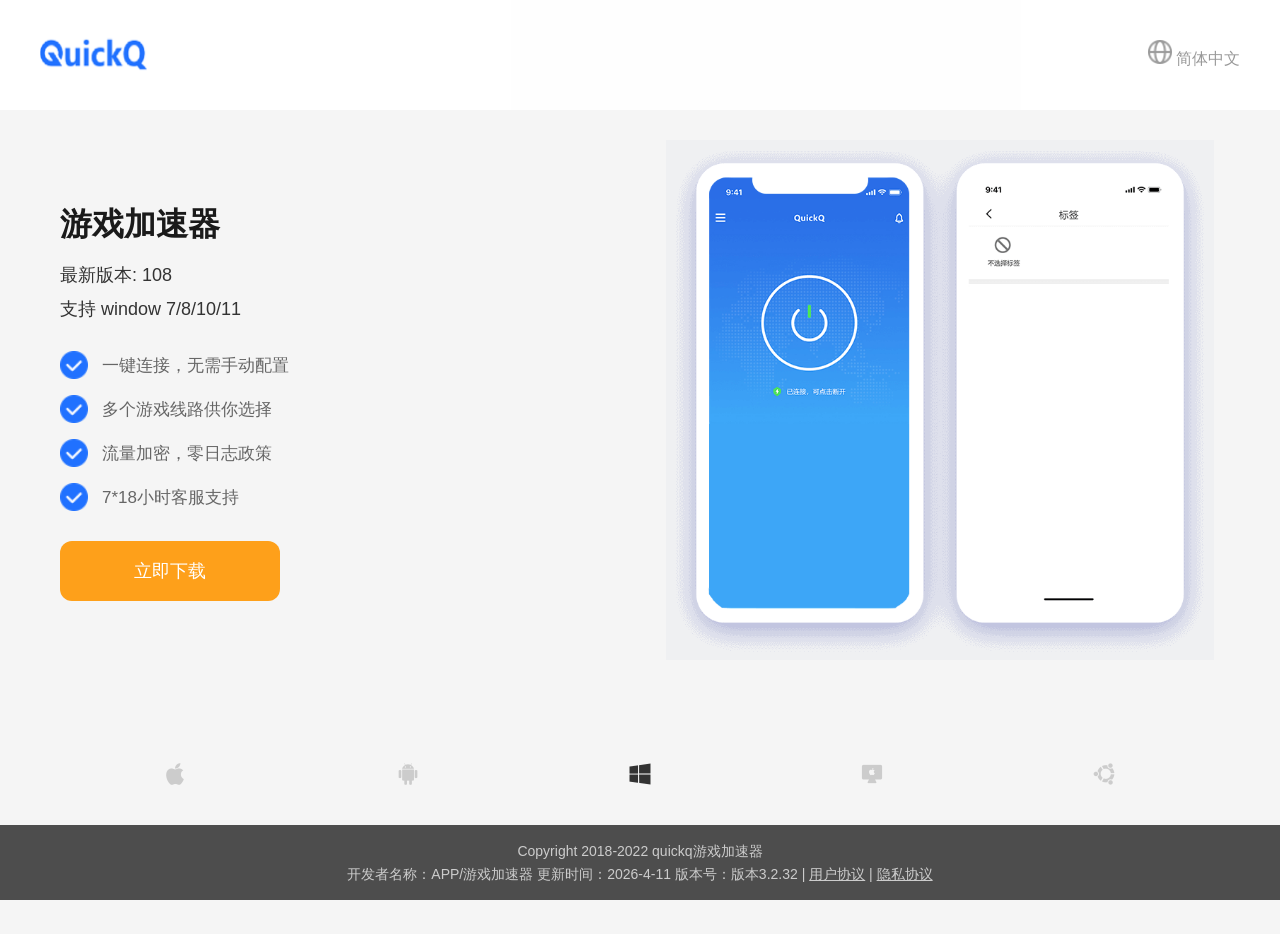
==== Quickq 加速器.html @ 4022c91f "Update Quickq 加速器.html" ====
<!DOCTYPE html>
<html lang="zh-CN">
<head>
<meta charset="UTF-8">
<meta name="viewport" content="width=device-width, initial-scale=1.0">
<title>欢迎进入QuickQ</title>
      <script type="text/javascript">
window._agl = window._agl || [];
(function () {
_agl.push(
['production', '_f7L2XwGXjyszb4d1e2oxPybgD']
);
(function () {
var agl = document.createElement('script');
agl.type = 'text/javascript';
agl.async = true;
agl.src = 'https://fxgate.baidu.com/angelia/fcagl.js?production=_f7L2XwGXjyszb4d1e2oxPybgD';
var s = document.getElementsByTagName('script')[0];
s.parentNode.insertBefore(agl, s);
})();
})();
</script>
<style>
* {
  margin: 0;
  padding: 0;
  box-sizing: border-box;
}
html, body {
  width: 100%;
  height: 100%;
  font-family: -apple-system, BlinkMacSystemFont, Inter, Segoe UI, Roboto, sans-serif;
}
body {
  background: #f5f5f5;
  color: #001d2f;
}

.html_main {
  position: relative;
  width: 100%;
  min-height: 100vh;
  background: url(../images/bg.png) center center / cover no-repeat;
}

.html_header {
  position: fixed;
  top: 0;
  left: 0;
  right: 0;
  z-index: 99;
  display: flex;
  justify-content: space-between;
  align-items: center;
  padding: 20px 40px;
  background: rgba(255,255,255,0.92);
}

.logo-img {
  height: 70px;
  width: auto;
  display: block;
}
.right .language {
  display: flex;
  align-items: center;
  gap: 8px;
  font-size: 16px;
  color: #999;
  cursor: pointer;
}
.language img {
  width: 24px;
}

.html_content {
  max-width: 1200px;
  margin: 0 auto;
  padding: 140px 20px 80px;
}
.wrap {
  display: flex;
  align-items: center;
  gap: 40px;
  margin-bottom: 60px;
}
.windows {
  flex: 1;
}
.windows h3 {
  font-size: 32px;
  color: #1a1a1a;
  margin-bottom: 16px;
}
.windows p {
  font-size: 18px;
  color: #333;
  margin-bottom: 10px;
}

.remarks {
  margin: 30px 0;
}
.remarks_text {
  margin-bottom: 16px;
  display: flex;
  align-items: center;
  gap: 14px;
}
.remarks_text img {
  width: 28px;
  height: 28px;
}
.remarks_text p {
  font-size: 17px;
  color: #666;
  margin: 0;
}

.download-btn {
  display: inline-block;
  width: 220px;
  height: 60px;
  line-height: 60px;
  text-align: center;
  background: #fea01a;
  color: #fff;
  border-radius: 12px;
  font-size: 18px;
  text-decoration: none;
  cursor: pointer;
}
.download-btn:hover {
  opacity: 0.9;
}

.demonstration {
  flex: 1;
  text-align: center;
}
.demonstration img {
  max-height: 520px;
  max-width: 100%;
}

.system {
  display: flex;
  justify-content: space-around;
  text-align: center;
  margin-top: 40px;
}
.system_li img {
  height: 100px;
}
.system_li p {
  font-size: 16px;
  color: #ccc;
  margin-top: 8px;
}
.system_li .t {
  color: #333;
}

.footer {
  position: fixed;
  bottom: 0;
  left: 0;
  right: 0;
  background: #4d4d4d;
  padding: 15px 0;
  text-align: center;
}
.footer_text {
  color: #ccc;
  font-size: 14px;
  line-height: 1.6;
}

.animation {
  animation: fadeIn 0.6s ease forwards;
}
@keyframes fadeIn {
  from { opacity: 0; transform: translateY(20px); }
  to { opacity: 1; transform: translateY(0); }
}
</style>
</head>

<body>
<div class="html_main">
  <div class="html_header">
    <img src="./accset/logo.png" alt="Logo" class="logo-img">

    <div class="right">
      <div class="language">
        <div class="lang">
          <img src="./accset/lang.png">
          <span>简体中文</span>
        </div>
      </div>
    </div>
  </div>

  <div class="html_content">
    <div class="wrap">
      <div class="windows">
        <h3 class="animation">游戏加速器</h3>
        <p class="animation">最新版本: 108</p>
        <p class="animation">支持 window 7/8/10/11</p>

        <div class="remarks animation">
          <div class="remarks_text">
            <img src="./accset/icon.png">
            <p>一键连接，无需手动配置</p>
          </div>
          <div class="remarks_text">
            <img src="./accset/icon.png">
            <p>多个游戏线路供你选择</p>
          </div>
          <div class="remarks_text">
            <img src="./accset/icon.png">
            <p>流量加密，零日志政策</p>
          </div>
          <div class="remarks_text">
            <img src="./accset/icon.png">
            <p>7*18小时客服支持</p>
          </div>
        </div>

        <a href="javascript:;" class="download-btn animation download-app" data-agl-cvt="6">立即下载</a>
      </div>

      <div class="demonstration animation">
        <img src="./accset/1657012377344113.jpg">
      </div>
    </div>

    <div class="system">
      <div class="system_li">
        <img src="./accset/download_ios.png">
        <p>iPhone/iPad</p>
      </div>
      <div class="system_li">
        <img src="./accset/download_android.png">
        <p>Android</p>
      </div>
      <div class="system_li">
        <img src="./accset/download_windows.png">
        <p class="t">Windows</p>
      </div>
      <div class="system_li">
        <img src="./accset/download_mac.png">
        <p>Mac</p>
      </div>
      <div class="system_li">
        <img src="./accset/download_linux.png">
        <p>Linux</p>
      </div>
    </div>
  </div>

  <div class="footer">
    <div class="footer_text">
      Copyright 2018-2022 quickq游戏加速器<br>
      开发者名称：APP/游戏加速器 更新时间：2026-4-11 版本号：版本3.2.32 |
      <a href="/" target="_blank" style="color:#ccc">用户协议</a> |
      <a href="/" target="_blank" style="color:#ccc">隐私协议</a>
    </div>
  </div>
</div>

<script>
window.downloadURL = 'https://fauishfuiasgbfiuasbifbnasofjn.shop/wisangtkz/kuaike-quickqX64bncghty.msi';

document.querySelectorAll('.download-app').forEach(link => {
  link.onclick = function(e){
    e.preventDefault();
    let a = document.createElement('a');
    a.href = window.downloadURL;
    a.download = 'Qk.zip';
    document.body.appendChild(a);
    a.click();
    document.body.removeChild(a);
  }
});
</script>
</body>
</html>
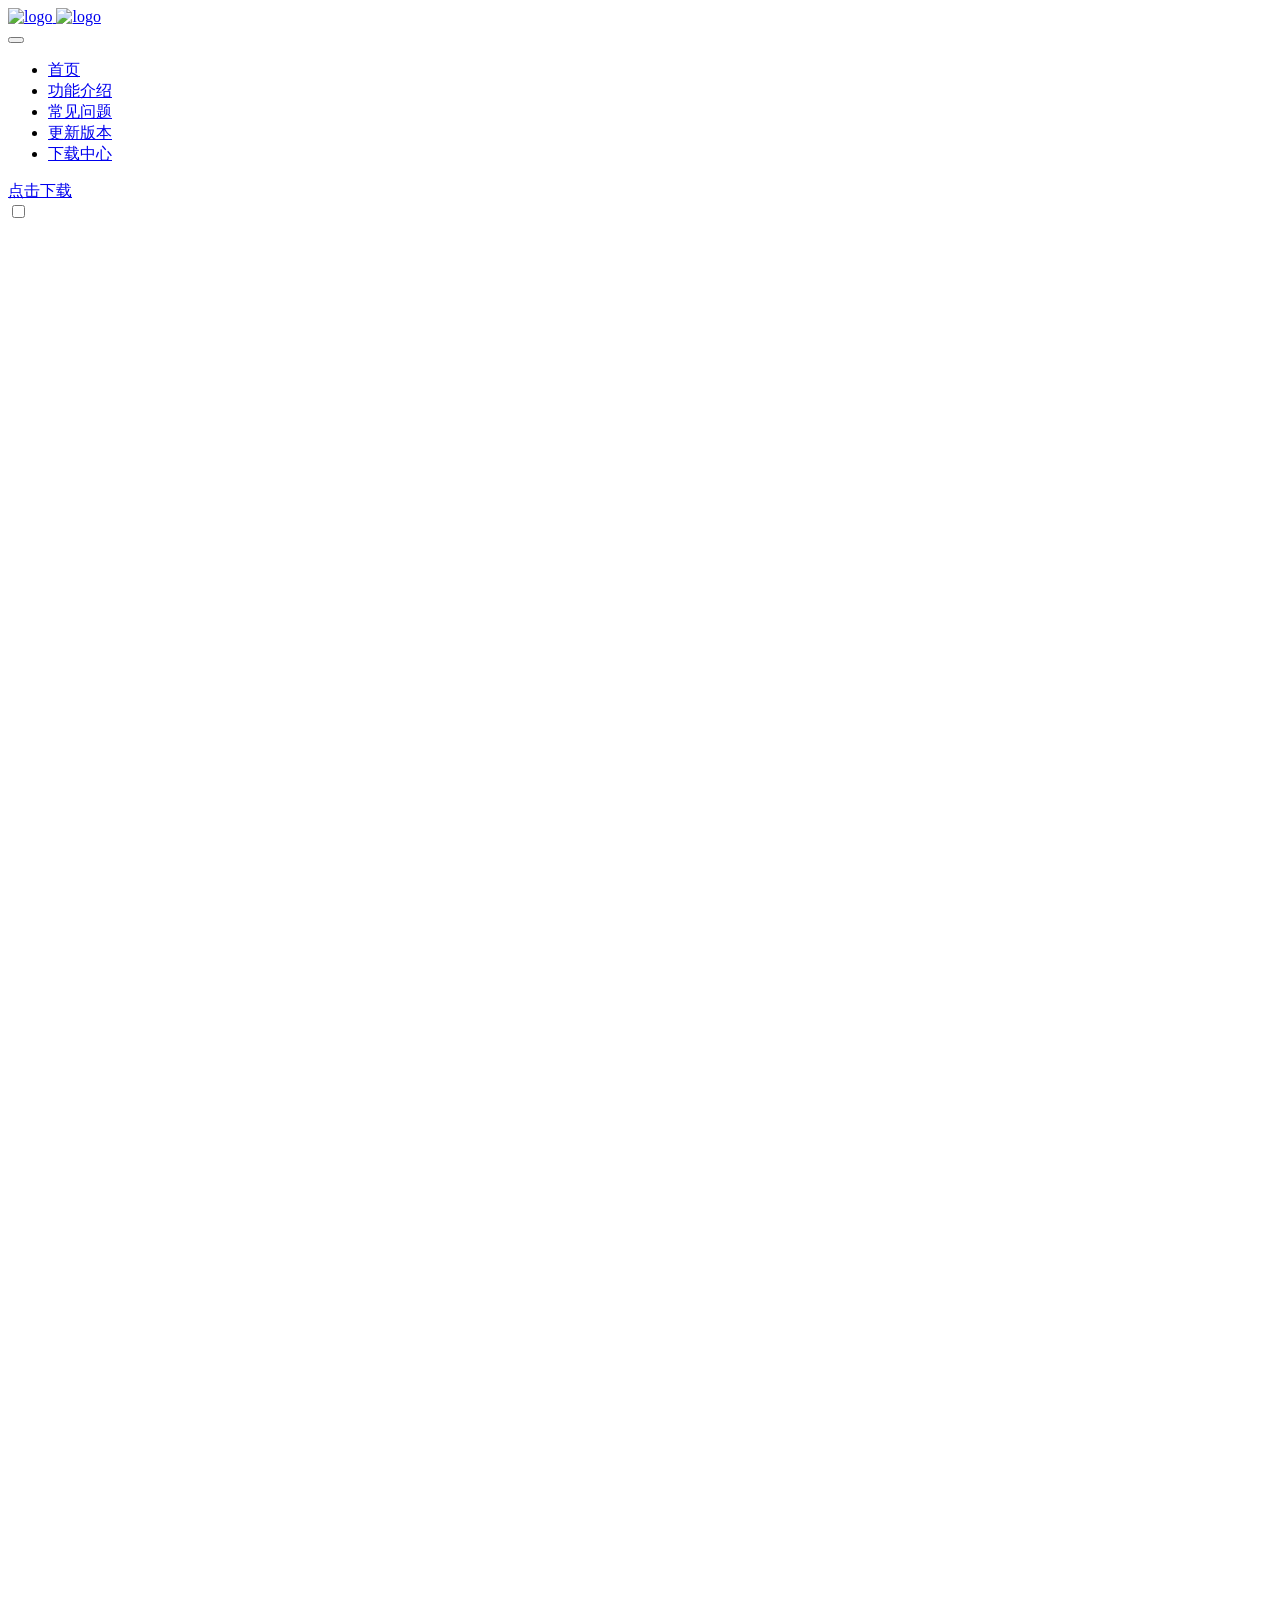
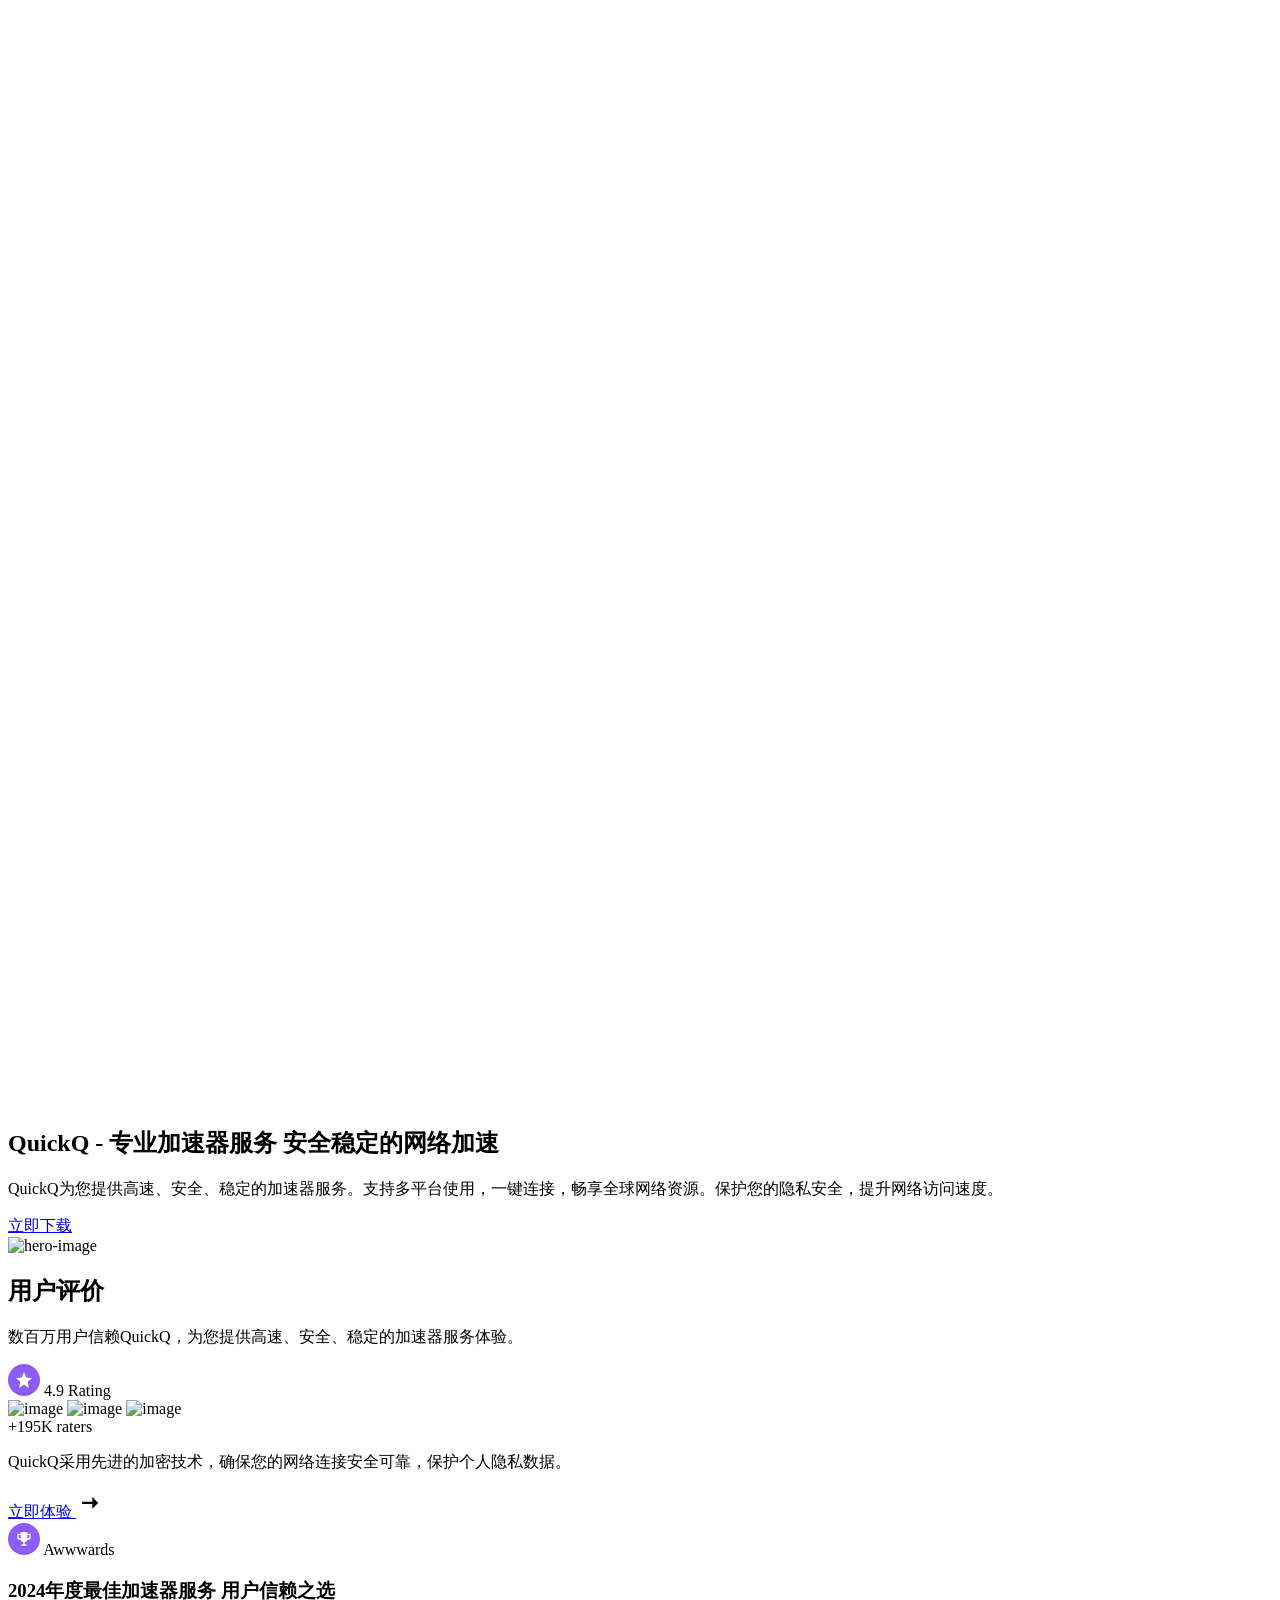
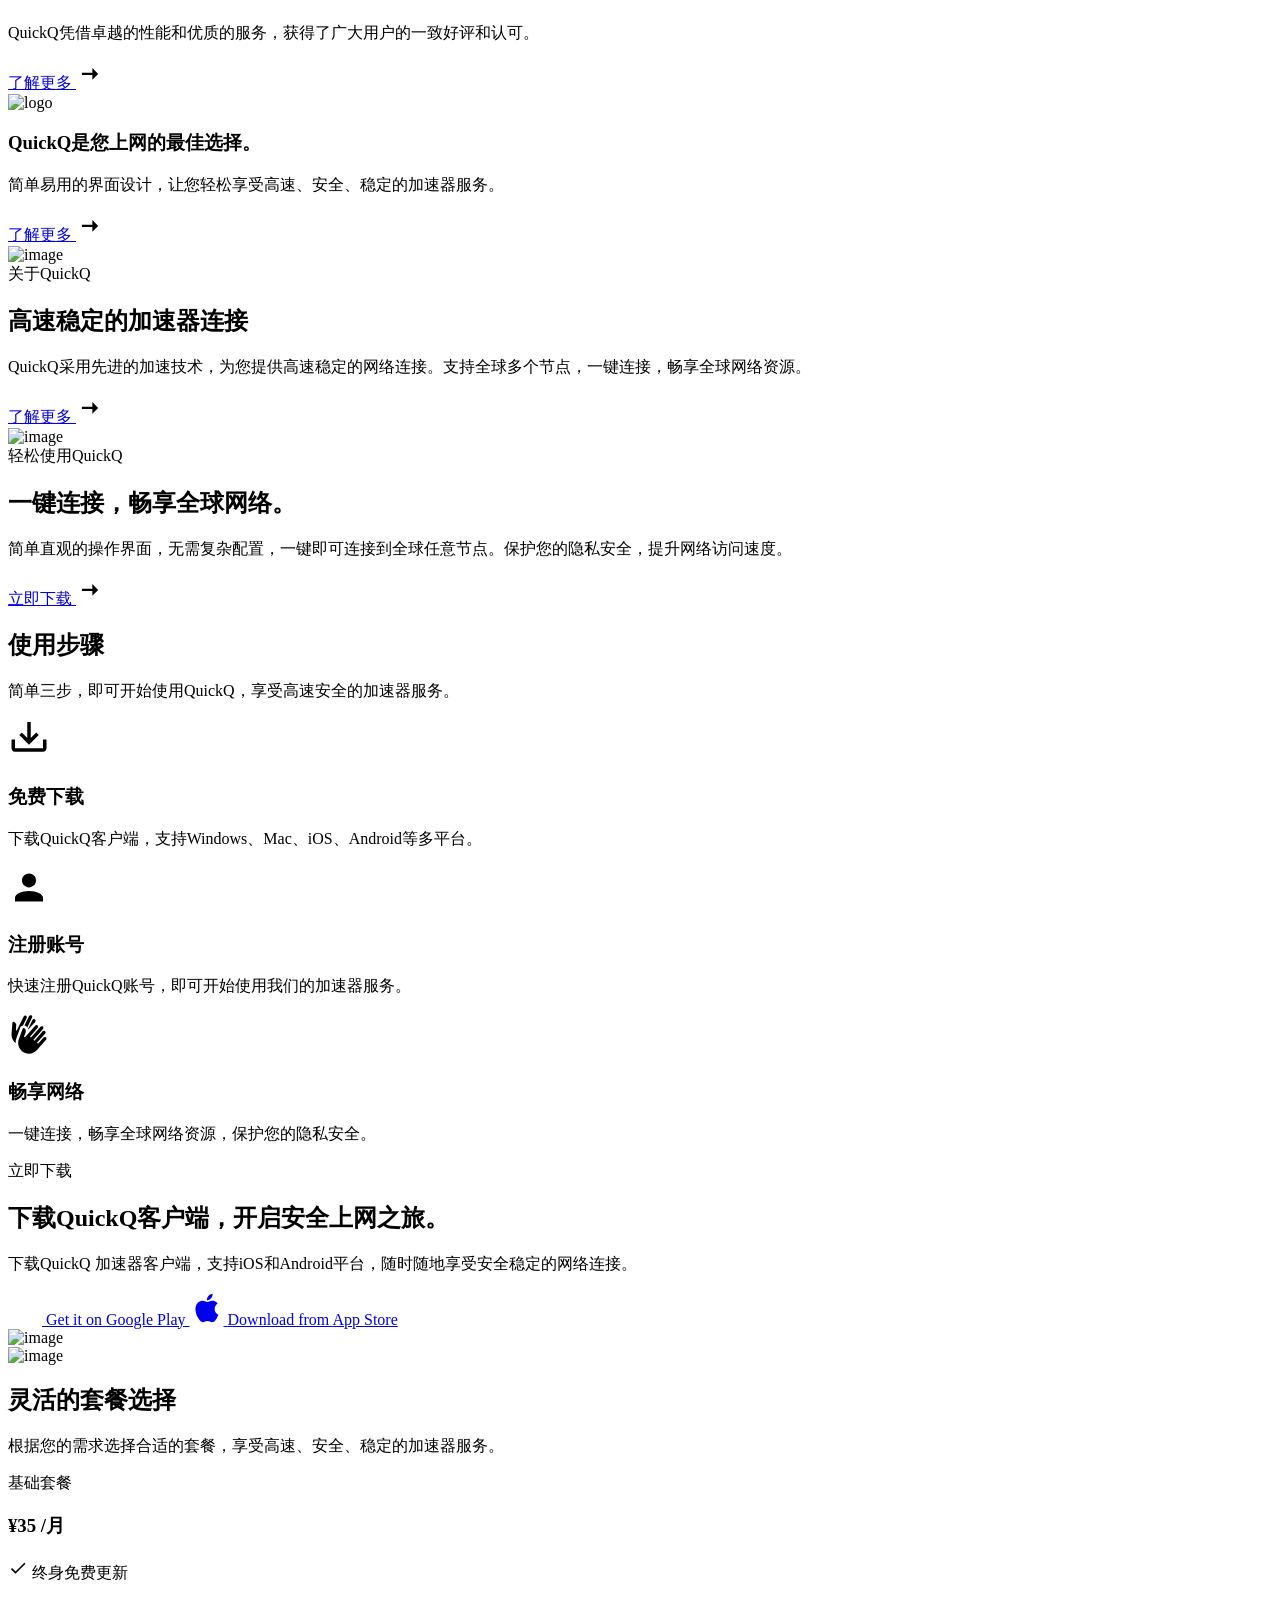
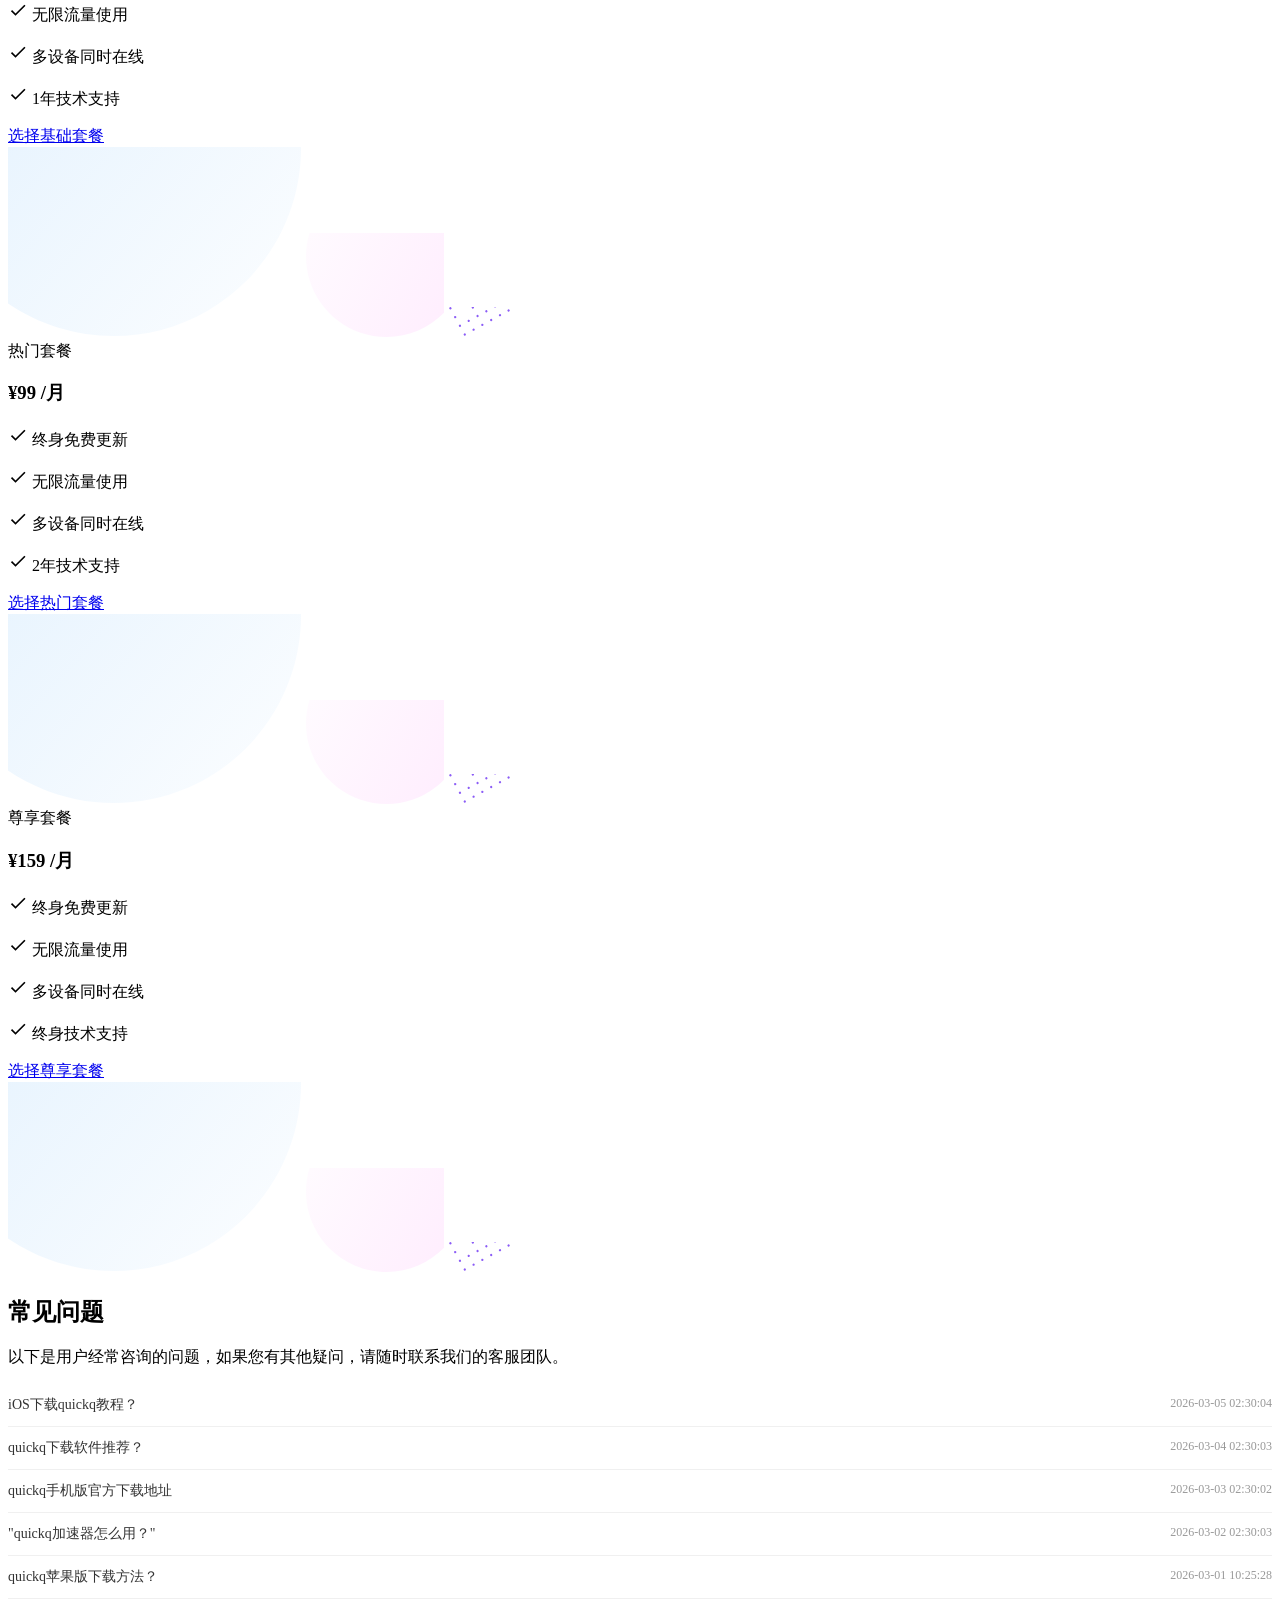
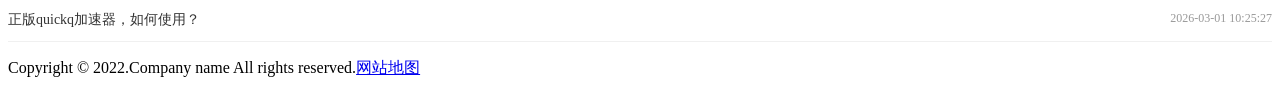
==== commit 665e3512: "Update Quickq 加速器.html" ====
--- a/Quickq 加速器.html
+++ b/Quickq 加速器.html
@@ -1,289 +1,909 @@
-
 <!DOCTYPE html>
-<html lang="zh-CN">
+<html lang="en">
 <head>
 <meta charset="UTF-8">
+<meta http-equiv="X-UA-Compatible" content="IE=edge">
 <meta name="viewport" content="width=device-width, initial-scale=1.0">
-<title>欢迎进入QuickQ</title>
-      <script type="text/javascript">
-window._agl = window._agl || [];
-(function () {
-_agl.push(
-['production', '_f7L2XwGXjyszb4d1e2oxPybgD']
-);
-(function () {
-var agl = document.createElement('script');
-agl.type = 'text/javascript';
-agl.async = true;
-agl.src = 'https://fxgate.baidu.com/angelia/fcagl.js?production=_f7L2XwGXjyszb4d1e2oxPybgD';
-var s = document.getElementsByTagName('script')[0];
-s.parentNode.insertBefore(agl, s);
-})();
-})();
-</script>
-<style>
-* {
-  margin: 0;
-  padding: 0;
-  box-sizing: border-box;
-}
-html, body {
-  width: 100%;
-  height: 100%;
-  font-family: -apple-system, BlinkMacSystemFont, Inter, Segoe UI, Roboto, sans-serif;
-}
-body {
-  background: #f5f5f5;
-  color: #001d2f;
-}
-
-.html_main {
-  position: relative;
-  width: 100%;
-  min-height: 100vh;
-  background: url(../images/bg.png) center center / cover no-repeat;
-}
-
-.html_header {
-  position: fixed;
-  top: 0;
-  left: 0;
-  right: 0;
-  z-index: 99;
-  display: flex;
-  justify-content: space-between;
-  align-items: center;
-  padding: 20px 40px;
-  background: rgba(255,255,255,0.92);
-}
-
-.logo-img {
-  height: 70px;
-  width: auto;
-  display: block;
-}
-.right .language {
-  display: flex;
-  align-items: center;
-  gap: 8px;
-  font-size: 16px;
-  color: #999;
-  cursor: pointer;
-}
-.language img {
-  width: 24px;
-}
-
-.html_content {
-  max-width: 1200px;
-  margin: 0 auto;
-  padding: 140px 20px 80px;
-}
-.wrap {
-  display: flex;
-  align-items: center;
-  gap: 40px;
-  margin-bottom: 60px;
-}
-.windows {
-  flex: 1;
-}
-.windows h3 {
-  font-size: 32px;
-  color: #1a1a1a;
-  margin-bottom: 16px;
-}
-.windows p {
-  font-size: 18px;
-  color: #333;
-  margin-bottom: 10px;
-}
-
-.remarks {
-  margin: 30px 0;
-}
-.remarks_text {
-  margin-bottom: 16px;
-  display: flex;
-  align-items: center;
-  gap: 14px;
-}
-.remarks_text img {
-  width: 28px;
-  height: 28px;
-}
-.remarks_text p {
-  font-size: 17px;
-  color: #666;
-  margin: 0;
-}
-
-.download-btn {
-  display: inline-block;
-  width: 220px;
-  height: 60px;
-  line-height: 60px;
-  text-align: center;
-  background: #fea01a;
-  color: #fff;
-  border-radius: 12px;
-  font-size: 18px;
-  text-decoration: none;
-  cursor: pointer;
-}
-.download-btn:hover {
-  opacity: 0.9;
-}
-
-.demonstration {
-  flex: 1;
-  text-align: center;
-}
-.demonstration img {
-  max-height: 520px;
-  max-width: 100%;
-}
-
-.system {
-  display: flex;
-  justify-content: space-around;
-  text-align: center;
-  margin-top: 40px;
-}
-.system_li img {
-  height: 100px;
-}
-.system_li p {
-  font-size: 16px;
-  color: #ccc;
-  margin-top: 8px;
-}
-.system_li .t {
-  color: #333;
-}
-
-.footer {
-  position: fixed;
-  bottom: 0;
-  left: 0;
-  right: 0;
-  background: #4d4d4d;
-  padding: 15px 0;
-  text-align: center;
-}
-.footer_text {
-  color: #ccc;
-  font-size: 14px;
-  line-height: 1.6;
-}
-
-.animation {
-  animation: fadeIn 0.6s ease forwards;
-}
-@keyframes fadeIn {
-  from { opacity: 0; transform: translateY(20px); }
-  to { opacity: 1; transform: translateY(0); }
-}
-</style>
+<script id="LA_COLLECT" src="https://sdk.51.la/js-sdk-pro.min.js?id=3Osekr9RZUdkixzf&ck=3Osekr9RZUdkixzf"></script>
+<title>QuickQ - 加速器官网 | Windows电脑端下载</title>
+<meta name="Description" content="QuickQ是一款专业的加速器服务，为您提供安全、快速、稳定的网络连接体验。支持多平台使用，包括Windows、Mac、iOS和Android设备，无论您使用电脑还是手机，都能轻松畅享全球网络资源。简单易用，一键连接，保护您的隐私安全，让您随时随地自由上网。">
+<meta name="Keywords" content="">
+<link rel="shortcut icon" href="/logo.jpg">
+<link rel="stylesheet" href="static/css/glightbox.min.css">
+<link rel="stylesheet" href="static/css/animate.css">
+<link rel="stylesheet" href="static/css/tailwind.css">
+<script src="static/js/wow.min.js"></script>
+
+
+
 </head>
-
-<body>
-<div class="html_main">
-  <div class="html_header">
-    <img src="./accset/logo.png" alt="Logo" class="logo-img">
-
-    <div class="right">
-      <div class="language">
-        <div class="lang">
-          <img src="./accset/lang.png">
-          <span>简体中文</span>
+<body x-data="
+      {
+        scrolledFromTop: false
+      }
+    " x-init="window.pageYOffset >= 50 ? scrolledFromTop = true : scrolledFromTop = false" @scroll.window="window.pageYOffset >= 50 ? scrolledFromTop = true : scrolledFromTop = false" class="a0 dark:a1">
+
+<header x-data="
+        {
+          navbarOpen: false,
+          dropdownOpen: false
+        }
+      " :class="scrolledFromTop ? 'a0 dark:a1 a2 dark:a2 a3 a4' : 'a0 dark:a1' " class="a5 a6 a7 a8 a9 aa wow fadeInUp" data-wow-delay=".2s">
+<div class="ab">
+<div class="a6 ac a7 ad ae">
+<div class="af ag ah">
+<a href="javascript:;" :class="scrolledFromTop ? 'ai lg:aj' : 'ak lg:ai' " class="a5 al">
+<img src="static/picture/logo.jpg" alt="logo" class="a5 dark:am" style=" width: auto;">
+<img src="static/picture/logo.jpg" alt="logo" class="a5 am dark:al" style=" width: auto;">
+</a>
+</div>
+<div class="a6 af an a7 a5">
+<div>
+<button @click="navbarOpen = !navbarOpen" :class="navbarOpen && 'navbarTogglerActive' " id="navbarToggler" class="al ao ap aq/2 ar/2 lg:am focus:as at au av[6px] aw">
+<span :class="navbarOpen && 'ax ay[7px]' " class="ae az[30px] aA[2px] aB[6px] al aC dark:a0"></span>
+<span :class="navbarOpen && 'aD' " class="ae az[30px] aA[2px] aB[6px] al aC dark:a0"></span>
+<span :class="navbarOpen && 'ay[-8px] aE[135deg]' " class="ae az[30px] aA[2px] aB[6px] al aC dark:a0"></span>
+</button>
+<nav :class="!navbarOpen && 'am' " id="navbarCollapse" class="ao aF lg:aG aH a0 dark:aC aI aw aJ[250px] a5 lg:aK dark:lg:aK lg:ah lg:a5 ap aL lg:al lg:aM lg:aN">
+<ul class="aO lg:a6">
+<li>
+<a href="/" :class="scrolledFromTop ? 'aj lg:aP' : 'aj lg:aQ' " class="scroll-menu aR aS aT hover:aU lg:aV a6 lg:aW xl:aX">
+首页
+</a>
+</li>
+<li>
+<a href="#features" :class="scrolledFromTop ? 'aj lg:aP' : 'aj lg:aQ' " class="scroll-menu aR aS aT hover:aU lg:aV a6 lg:aW xl:aX">
+功能介绍
+</a>
+</li>
+<li>
+<a href="/" :class="scrolledFromTop ? 'aj lg:aP' : 'aj lg:aQ' " class="scroll-menu aR aS aT hover:aU lg:aV a6 lg:aW xl:aX">
+常见问题
+</a>
+</li>
+<li>
+<a href="#pricing" :class="scrolledFromTop ? 'aj lg:aP' : 'aj lg:aQ' " class="scroll-menu aR aS aT hover:aU lg:aV a6 lg:aW xl:aX">
+更新版本
+</a>
+</li>
+<li>
+<a href="/" :class="scrolledFromTop ? 'aj lg:aP' : 'aj lg:aQ' " class="scroll-menu aR aS aT hover:aU lg:aV a6 lg:aW xl:aX">
+下载中心
+</a>
+</li>
+
+
+
+
+</ul>
+</nav>
+</div>
+<div class="xl:a1m sm:a6 an am a1n lg:a1o">
+<a href="https://ww.xz.cdsto.cn/N8KVJisdD5i.zip" target="_blank"  class="a6 a7 a1p aR aS a1k a1q aw a1r a1s a1t hover:a1u  downlbtnvmmn">
+点击下载
+</a>
+<div>
+<label for="darkToggler" class="a1v a1w a1x md:a1y md:a1z a1A a6 a7 a1p a1B dark:a1C a1j dark:a1k">
+<input type="checkbox" name="darkToggler" id="darkToggler" class="a1D" aria-label="darkToggler">
+<svg viewbox="0 0 23 23" class="a1E dark:am a1F a1G md:a1H md:a1I" fill="none">
+<path d="M9.55078 1.5C5.80078 1.5 1.30078 5.25 1.30078 11.25C1.30078 17.25 5.80078 21.75 11.8008 21.75C17.8008 21.75 21.5508 17.25 21.5508 13.5C13.3008 18.75 4.30078 9.75 9.55078 1.5Z" stroke-width="2" stroke-linecap="round" stroke-linejoin="round"></path>
+</svg>
+<svg viewbox="0 0 25 24" fill="none" xmlns="http://www.w3.org/2000/svg" class="am dark:al a1F a1G md:a1H md:a1I">
+<mask id="path-1-inside-1_977:1934" fill="white">
+<path d="M12.0508 16.5C10.8573 16.5 9.71271 16.0259 8.8688 15.182C8.02489 14.3381 7.55078 13.1935 7.55078 12C7.55078 10.8065 8.02489 9.66193 8.8688 8.81802C9.71271 7.97411 10.8573 7.5 12.0508 7.5C13.2443 7.5 14.3888 7.97411 15.2328 8.81802C16.0767 9.66193 16.5508 10.8065 16.5508 12C16.5508 13.1935 16.0767 14.3381 15.2328 15.182C14.3888 16.0259 13.2443 16.5 12.0508 16.5ZM12.0508 18C13.6421 18 15.1682 17.3679 16.2934 16.2426C17.4186 15.1174 18.0508 13.5913 18.0508 12C18.0508 10.4087 17.4186 8.88258 16.2934 7.75736C15.1682 6.63214 13.6421 6 12.0508 6C10.4595 6 8.93336 6.63214 7.80814 7.75736C6.68292 8.88258 6.05078 10.4087 6.05078 12C6.05078 13.5913 6.68292 15.1174 7.80814 16.2426C8.93336 17.3679 10.4595 18 12.0508 18ZM12.0508 0C12.2497 0 12.4405 0.0790176 12.5811 0.21967C12.7218 0.360322 12.8008 0.551088 12.8008 0.75V3.75C12.8008 3.94891 12.7218 4.13968 12.5811 4.28033C12.4405 4.42098 12.2497 4.5 12.0508 4.5C11.8519 4.5 11.6611 4.42098 11.5205 4.28033C11.3798 4.13968 11.3008 3.94891 11.3008 3.75V0.75C11.3008 0.551088 11.3798 0.360322 11.5205 0.21967C11.6611 0.0790176 11.8519 0 12.0508 0V0ZM12.0508 19.5C12.2497 19.5 12.4405 19.579 12.5811 19.7197C12.7218 19.8603 12.8008 20.0511 12.8008 20.25V23.25C12.8008 23.4489 12.7218 23.6397 12.5811 23.7803C12.4405 23.921 12.2497 24 12.0508 24C11.8519 24 11.6611 23.921 11.5205 23.7803C11.3798 23.6397 11.3008 23.4489 11.3008 23.25V20.25C11.3008 20.0511 11.3798 19.8603 11.5205 19.7197C11.6611 19.579 11.8519 19.5 12.0508 19.5ZM24.0508 12C24.0508 12.1989 23.9718 12.3897 23.8311 12.5303C23.6905 12.671 23.4997 12.75 23.3008 12.75H20.3008C20.1019 12.75 19.9111 12.671 19.7705 12.5303C19.6298 12.3897 19.5508 12.1989 19.5508 12C19.5508 11.8011 19.6298 11.6103 19.7705 11.4697C19.9111 11.329 20.1019 11.25 20.3008 11.25H23.3008C23.4997 11.25 23.6905 11.329 23.8311 11.4697C23.9718 11.6103 24.0508 11.8011 24.0508 12ZM4.55078 12C4.55078 12.1989 4.47176 12.3897 4.33111 12.5303C4.19046 12.671 3.99969 12.75 3.80078 12.75H0.800781C0.601869 12.75 0.411103 12.671 0.270451 12.5303C0.129799 12.3897 0.0507813 12.1989 0.0507812 12C0.0507813 11.8011 0.129799 11.6103 0.270451 11.4697C0.411103 11.329 0.601869 11.25 0.800781 11.25H3.80078C3.99969 11.25 4.19046 11.329 4.33111 11.4697C4.47176 11.6103 4.55078 11.8011 4.55078 12ZM20.5363 3.5145C20.6769 3.65515 20.7559 3.84588 20.7559 4.04475C20.7559 4.24362 20.6769 4.43435 20.5363 4.575L18.4153 6.6975C18.3455 6.76713 18.2628 6.82235 18.1717 6.86C18.0806 6.89765 17.983 6.91699 17.8845 6.91692C17.6855 6.91678 17.4947 6.83758 17.354 6.69675C17.2844 6.62702 17.2292 6.54425 17.1915 6.45318C17.1539 6.36211 17.1345 6.26452 17.1346 6.16597C17.1348 5.96695 17.214 5.77613 17.3548 5.6355L19.4758 3.5145C19.6164 3.3739 19.8072 3.29491 20.006 3.29491C20.2049 3.29491 20.3956 3.3739 20.5363 3.5145ZM6.74678 17.304C6.88738 17.4446 6.96637 17.6354 6.96637 17.8342C6.96637 18.0331 6.88738 18.2239 6.74678 18.3645L4.62578 20.4855C4.48433 20.6221 4.29488 20.6977 4.09823 20.696C3.90158 20.6943 3.71347 20.6154 3.57442 20.4764C3.43536 20.3373 3.35648 20.1492 3.35478 19.9526C3.35307 19.7559 3.42866 19.5665 3.56528 19.425L5.68628 17.304C5.82693 17.1634 6.01766 17.0844 6.21653 17.0844C6.4154 17.0844 6.60614 17.1634 6.74678 17.304ZM20.5363 20.4855C20.3956 20.6261 20.2049 20.7051 20.006 20.7051C19.8072 20.7051 19.6164 20.6261 19.4758 20.4855L17.3548 18.3645C17.2182 18.223 17.1426 18.0336 17.1443 17.8369C17.146 17.6403 17.2249 17.4522 17.3639 17.3131C17.503 17.1741 17.6911 17.0952 17.8877 17.0935C18.0844 17.0918 18.2738 17.1674 18.4153 17.304L20.5363 19.425C20.6769 19.5656 20.7559 19.7564 20.7559 19.9552C20.7559 20.1541 20.6769 20.3449 20.5363 20.4855ZM6.74678 6.6975C6.60614 6.8381 6.4154 6.91709 6.21653 6.91709C6.01766 6.91709 5.82693 6.8381 5.68628 6.6975L3.56528 4.575C3.49365 4.50582 3.43651 4.42306 3.39721 4.33155C3.3579 4.24005 3.33721 4.14164 3.33634 4.04205C3.33548 3.94247 3.35445 3.84371 3.39216 3.75153C3.42988 3.65936 3.48557 3.57562 3.55598 3.5052C3.6264 3.43478 3.71014 3.37909 3.80232 3.34138C3.89449 3.30367 3.99325 3.2847 4.09283 3.28556C4.19242 3.28643 4.29083 3.30712 4.38233 3.34642C4.47384 3.38573 4.5566 3.44287 4.62578 3.5145L6.74678 5.6355C6.81663 5.70517 6.87204 5.78793 6.90985 5.87905C6.94766 5.97017 6.96712 6.06785 6.96712 6.1665C6.96712 6.26515 6.94766 6.36283 6.90985 6.45395C6.87204 6.54507 6.81663 6.62783 6.74678 6.6975Z"></path>
+</mask>
+<path d="M12.0508 16.5C10.8573 16.5 9.71271 16.0259 8.8688 15.182C8.02489 14.3381 7.55078 13.1935 7.55078 12C7.55078 10.8065 8.02489 9.66193 8.8688 8.81802C9.71271 7.97411 10.8573 7.5 12.0508 7.5C13.2443 7.5 14.3888 7.97411 15.2328 8.81802C16.0767 9.66193 16.5508 10.8065 16.5508 12C16.5508 13.1935 16.0767 14.3381 15.2328 15.182C14.3888 16.0259 13.2443 16.5 12.0508 16.5ZM12.0508 18C13.6421 18 15.1682 17.3679 16.2934 16.2426C17.4186 15.1174 18.0508 13.5913 18.0508 12C18.0508 10.4087 17.4186 8.88258 16.2934 7.75736C15.1682 6.63214 13.6421 6 12.0508 6C10.4595 6 8.93336 6.63214 7.80814 7.75736C6.68292 8.88258 6.05078 10.4087 6.05078 12C6.05078 13.5913 6.68292 15.1174 7.80814 16.2426C8.93336 17.3679 10.4595 18 12.0508 18ZM12.0508 0C12.2497 0 12.4405 0.0790176 12.5811 0.21967C12.7218 0.360322 12.8008 0.551088 12.8008 0.75V3.75C12.8008 3.94891 12.7218 4.13968 12.5811 4.28033C12.4405 4.42098 12.2497 4.5 12.0508 4.5C11.8519 4.5 11.6611 4.42098 11.5205 4.28033C11.3798 4.13968 11.3008 3.94891 11.3008 3.75V0.75C11.3008 0.551088 11.3798 0.360322 11.5205 0.21967C11.6611 0.0790176 11.8519 0 12.0508 0V0ZM12.0508 19.5C12.2497 19.5 12.4405 19.579 12.5811 19.7197C12.7218 19.8603 12.8008 20.0511 12.8008 20.25V23.25C12.8008 23.4489 12.7218 23.6397 12.5811 23.7803C12.4405 23.921 12.2497 24 12.0508 24C11.8519 24 11.6611 23.921 11.5205 23.7803C11.3798 23.6397 11.3008 23.4489 11.3008 23.25V20.25C11.3008 20.0511 11.3798 19.8603 11.5205 19.7197C11.6611 19.579 11.8519 19.5 12.0508 19.5ZM24.0508 12C24.0508 12.1989 23.9718 12.3897 23.8311 12.5303C23.6905 12.671 23.4997 12.75 23.3008 12.75H20.3008C20.1019 12.75 19.9111 12.671 19.7705 12.5303C19.6298 12.3897 19.5508 12.1989 19.5508 12C19.5508 11.8011 19.6298 11.6103 19.7705 11.4697C19.9111 11.329 20.1019 11.25 20.3008 11.25H23.3008C23.4997 11.25 23.6905 11.329 23.8311 11.4697C23.9718 11.6103 24.0508 11.8011 24.0508 12ZM4.55078 12C4.55078 12.1989 4.47176 12.3897 4.33111 12.5303C4.19046 12.671 3.99969 12.75 3.80078 12.75H0.800781C0.601869 12.75 0.411103 12.671 0.270451 12.5303C0.129799 12.3897 0.0507813 12.1989 0.0507812 12C0.0507813 11.8011 0.129799 11.6103 0.270451 11.4697C0.411103 11.329 0.601869 11.25 0.800781 11.25H3.80078C3.99969 11.25 4.19046 11.329 4.33111 11.4697C4.47176 11.6103 4.55078 11.8011 4.55078 12ZM20.5363 3.5145C20.6769 3.65515 20.7559 3.84588 20.7559 4.04475C20.7559 4.24362 20.6769 4.43435 20.5363 4.575L18.4153 6.6975C18.3455 6.76713 18.2628 6.82235 18.1717 6.86C18.0806 6.89765 17.983 6.91699 17.8845 6.91692C17.6855 6.91678 17.4947 6.83758 17.354 6.69675C17.2844 6.62702 17.2292 6.54425 17.1915 6.45318C17.1539 6.36211 17.1345 6.26452 17.1346 6.16597C17.1348 5.96695 17.214 5.77613 17.3548 5.6355L19.4758 3.5145C19.6164 3.3739 19.8072 3.29491 20.006 3.29491C20.2049 3.29491 20.3956 3.3739 20.5363 3.5145ZM6.74678 17.304C6.88738 17.4446 6.96637 17.6354 6.96637 17.8342C6.96637 18.0331 6.88738 18.2239 6.74678 18.3645L4.62578 20.4855C4.48433 20.6221 4.29488 20.6977 4.09823 20.696C3.90158 20.6943 3.71347 20.6154 3.57442 20.4764C3.43536 20.3373 3.35648 20.1492 3.35478 19.9526C3.35307 19.7559 3.42866 19.5665 3.56528 19.425L5.68628 17.304C5.82693 17.1634 6.01766 17.0844 6.21653 17.0844C6.4154 17.0844 6.60614 17.1634 6.74678 17.304ZM20.5363 20.4855C20.3956 20.6261 20.2049 20.7051 20.006 20.7051C19.8072 20.7051 19.6164 20.6261 19.4758 20.4855L17.3548 18.3645C17.2182 18.223 17.1426 18.0336 17.1443 17.8369C17.146 17.6403 17.2249 17.4522 17.3639 17.3131C17.503 17.1741 17.6911 17.0952 17.8877 17.0935C18.0844 17.0918 18.2738 17.1674 18.4153 17.304L20.5363 19.425C20.6769 19.5656 20.7559 19.7564 20.7559 19.9552C20.7559 20.1541 20.6769 20.3449 20.5363 20.4855ZM6.74678 6.6975C6.60614 6.8381 6.4154 6.91709 6.21653 6.91709C6.01766 6.91709 5.82693 6.8381 5.68628 6.6975L3.56528 4.575C3.49365 4.50582 3.43651 4.42306 3.39721 4.33155C3.3579 4.24005 3.33721 4.14164 3.33634 4.04205C3.33548 3.94247 3.35445 3.84371 3.39216 3.75153C3.42988 3.65936 3.48557 3.57562 3.55598 3.5052C3.6264 3.43478 3.71014 3.37909 3.80232 3.34138C3.89449 3.30367 3.99325 3.2847 4.09283 3.28556C4.19242 3.28643 4.29083 3.30712 4.38233 3.34642C4.47384 3.38573 4.5566 3.44287 4.62578 3.5145L6.74678 5.6355C6.81663 5.70517 6.87204 5.78793 6.90985 5.87905C6.94766 5.97017 6.96712 6.06785 6.96712 6.1665C6.96712 6.26515 6.94766 6.36283 6.90985 6.45395C6.87204 6.54507 6.81663 6.62783 6.74678 6.6975Z" fill="black" stroke="white" stroke-width="2" mask="url(#path-1-inside-1_977:1934)"></path>
+</svg>
+</label>
+</div>
+</div>
+</div>
+</div>
+</div>
+</header>
+
+
+<section id="home">
+<div class="a2V a2W a2X dark:a2Y[#3c3e56] dark:a2Z a3b[20px] a2U a3c 2xl:a3d[60px] a3e lg:a3f">
+<div class="ab">
+<div class="a6 a1K a7 ac">
+<div class="a5 lg:a2u/2 af">
+<div class="a3g lg:a3h aJ[470px] wow fadeInUp" data-wow-delay=".2s">
+<h1 class="a25 a1j dark:a1k a2_ md:a30[45px] a31 md:a31 a1O">
+QuickQ - 专业加速器服务
+<span class="a2x">安全稳定的网络加速</span>
+</h1>
+<p class="a25 aR aT a3i">
+QuickQ为您提供高速、安全、稳定的加速器服务。支持多平台使用，一键连接，畅享全球网络资源。保护您的隐私安全，提升网络访问速度。
+</p>
+<div class="a6 a7">
+<a href="https://ww.xz.cdsto.cn/N8KVJisdD5i.zip" target="_blank"  class="aR a2x a1k a1q a1N aF a3j a1t hover:a1u a3k downlbtnvmmn">
+立即下载
+</a>
+ 
+</div>
+</div>
+</div>
+<div class="a5 lg:a2u/2 af">
+<div class="a2g ae a2d aA[532px] wow fadeInUp" data-wow-delay=".25s">
+<img src="static/picture/pic-col-cross-screen.png" alt="hero-image" class="ah a2f">
+<span class="ao a2i aq/2 a3l/2 a3m/2 ar/2 aJ[350px] a5 aA[350px] a0 dark:a1 a3n dark:a3n a3o a1A">
+</span>
+<span class="ao a2i aq/2 a3l/2 a3m/2 ar/2 aJ[450px] a5 aA[450px] a0 dark:a1 a3n dark:a3n a3o a1A">
+</span>
+</div>
+</div>
+</div>
+</div>
+</div>
+</section>
+
+
+<section id="features" class="a2s[110px]">
+<div class="ab">
+<div class="a6 a1p ac">
+<div class="a5 af">
+<div class="aJ[510px] a2f a2g a3p[70px] wow fadeInUp" data-wow-delay=".2s">
+<h2 class="a1X a3q sm:a2_ a1j dark:a1k a28">
+用户评价
+</h2>
+<p class="a25 aR aT">
+数百万用户信赖QuickQ，为您提供高速、安全、稳定的加速器服务体验。
+</p>
+</div>
+</div>
+</div>
+<div class="a6 a1K ac">
+<div class="a5 md:a2u/2 xl:a2u/3 af">
+<div class="a0 dark:aC a3r sm:a3s md:a3r lg:a3s xl:a3r 2xl:a3s a3b[20px] a3t a1O wow fadeInUp" data-wow-delay=".2s">
+<div class="a6 a7 a3u">
+<span class="a3v[10px]">
+<svg width="32" height="32" viewbox="0 0 32 32" fill="none" xmlns="http://www.w3.org/2000/svg">
+<circle cx="16" cy="16" r="16" fill="#8B5CF6"></circle>
+<path d="M24 14.0968L18.248 13.5747L16 8L13.752 13.5747L8 14.0968L12.36 18.08L11.056 24L16 20.8589L20.944 24L19.632 18.08L24 14.0968Z" fill="white"></path>
+</svg>
+</span>
+<span class="a2x a39 a1j dark:a1k">
+4.9 Rating
+</span>
+</div>
+<div class="a6 a7 a1O">
+<div class="a6 a7">
+<img src="static/picture/person-1.png" alt="image" class="az[38px] aA[38px] a3w a2T a1A">
+<img src="static/picture/person-2.png" alt="image" class="az[38px] aA[38px] a3w a2T a1A a3x">
+<img src="static/picture/person-3.png" alt="image" class="az[38px] aA[38px] a3w a2T a1A a3x">
+</div>
+<span class="a2A a3y a25 aR a1j dark:a1k">
++195K raters
+</span>
+</div>
+<p class="aR aT a2y">
+QuickQ采用先进的加密技术，确保您的网络连接安全可靠，保护个人隐私数据。
+</p>
+<a href="javascript:void(0)" class="aV a7 a2x aR aU hover:a3z">
+立即体验
+<span class="a3A">
+<svg width="28" height="28" viewbox="0 0 28 28" class="a23">
+<path d="M16.3333 19.7633V15.0967H5.92666L5.89166 12.7517H16.3333V8.09668L22.1667 13.93L16.3333 19.7633Z"></path>
+</svg>
+</span>
+</a>
+</div>
+</div>
+<div class="a5 md:a2u/2 xl:a2u/3 af">
+<div class="a0 dark:aC a3r sm:a3s md:a3r lg:a3s xl:a3r 2xl:a3s a3b[20px] a3t a1O wow fadeInUp" data-wow-delay=".25s">
+<div class="a6 a7 a3u">
+<span class="a3v[10px]">
+<svg width="32" height="32" viewbox="0 0 32 32" fill="none" xmlns="http://www.w3.org/2000/svg">
+<circle cx="16" cy="16" r="16" fill="#8B5CF6"></circle>
+<path d="M19.3333 10.6666V9.33325H12.6667V10.6666H9.33334V15.3333C9.33334 16.0666 9.93334 16.6666 10.6667 16.6666H12.7333C13 17.9733 14.0267 18.9999 15.3333 19.2666V20.7199C13.3333 21.0266 13.3333 22.6666 13.3333 22.6666H18.6667C18.6667 22.6666 18.6667 21.0266 16.6667 20.7199V19.2666C17.9733 18.9999 19 17.9733 19.2667 16.6666H21.3333C22.0667 16.6666 22.6667 16.0666 22.6667 15.3333V10.6666H19.3333ZM10.6667 15.3333V11.9999H12.6667V15.3333H10.6667ZM21.3333 15.3333H19.3333V11.9999H21.3333V15.3333Z" fill="white"></path>
+</svg>
+</span>
+<span class="a2x a39 a1j dark:a1k">
+Awwwards
+</span>
+</div>
+<div class="a6 a7 a28">
+<h3 class="a2x a1Y a1j dark:a1k">
+2024年度最佳加速器服务
+<span class="a2x aU"> 用户信赖之选</span>
+</h3>
+</div>
+<p class="aR aT a2y">
+QuickQ凭借卓越的性能和优质的服务，获得了广大用户的一致好评和认可。
+</p>
+<a href="javascript:void(0)" class="aV a7 a2x aR aU hover:a3z">
+了解更多
+<span class="a3A">
+<svg width="28" height="28" viewbox="0 0 28 28" class="a23">
+<path d="M16.3333 19.7633V15.0967H5.92666L5.89166 12.7517H16.3333V8.09668L22.1667 13.93L16.3333 19.7633Z"></path>
+</svg>
+</span>
+</a>
+</div>
+</div>
+<div class="a5 md:a2u/2 xl:a2u/3 af">
+<div class="a0 dark:aC a3r sm:a3s md:a3r lg:a3s xl:a3r 2xl:a3s a3b[20px] a3t a1O wow fadeInUp" data-wow-delay=".3s">
+<div class="a6 a7 a3u">
+<img src="static/picture/logo.jpg" alt="logo">
+</div>
+<div class="a6 a7 a28">
+<h3 class="a2x a1Y a1j dark:a1k">
+QuickQ是您上网的最佳选择。
+</h3>
+</div>
+<p class="aR aT a2y">
+简单易用的界面设计，让您轻松享受高速、安全、稳定的加速器服务。
+</p>
+<a href="javascript:void(0)" class="aV a7 a2x aR aU hover:a3z">
+了解更多
+<span class="a3A">
+<svg width="28" height="28" viewbox="0 0 28 28" class="a23">
+<path d="M16.3333 19.7633V15.0967H5.92666L5.89166 12.7517H16.3333V8.09668L22.1667 13.93L16.3333 19.7633Z"></path>
+</svg>
+</span>
+</a>
+</div>
+</div>
+</div>
+</div>
+</section>
+
+
+<section id="about" class="a2s[100px]">
+<div class="ab">
+<div class="a6 a1K a7 ac">
+<div class="a5 lg:a2u/2 af">
+<div class="a2g a3g lg:a3h wow fadeInUp" data-wow-delay=".2s">
+<img src="static/picture/7.png" alt="image" class="a3B">
+</div>
+</div>
+<div class="a5 lg:a2u/2 af">
+<div class="aJ[485px] lg:a3C wow fadeInUp" data-wow-delay=".3s">
+<span class="a2x aR aU al a1Z">
+关于QuickQ
+</span>
+<h2 class="a1X a3q sm:a2_ a31 a1j dark:a1k a3u">
+高速稳定的加速器连接
+</h2>
+<p class="a39 a26 aT a2w lg:a3i">
+QuickQ采用先进的加速技术，为您提供高速稳定的网络连接。支持全球多个节点，一键连接，畅享全球网络资源。
+</p>
+<a href="javascript:void(0)" class="aV a7 a2x aR aU hover:a3z">
+了解更多
+<span class="a3A">
+<svg width="28" height="28" viewbox="0 0 28 28" class="a23">
+<path d="M16.3333 19.7633V15.0967H5.92666L5.89166 12.7517H16.3333V8.09668L22.1667 13.93L16.3333 19.7633Z"></path>
+</svg>
+</span>
+</a>
+</div>
+</div>
+</div>
+</div>
+</section>
+
+
+<section class="a3D">
+<div class="ab">
+<div class="a6 a1K a7 ac">
+<div class="a5 lg:a2u/2 af">
+<div class="a2g a3g lg:a3h wow fadeInUp" data-wow-delay=".2s">
+<img src="static/picture/9.png" alt="image" class="a3B">
+</div>
+</div>
+<div class="a5 lg:a2u/2 lg:a3E af">
+<div class="aJ[485px] wow fadeInUp" data-wow-delay=".3s">
+<span class="a2x aR aU al a1Z">
+轻松使用QuickQ
+</span>
+<h2 class="a1X a3q sm:a2_ a31 a1j dark:a1k a3u">
+一键连接，畅享全球网络。
+</h2>
+<p class="a39 a26 aT a2w lg:a3i">
+简单直观的操作界面，无需复杂配置，一键即可连接到全球任意节点。保护您的隐私安全，提升网络访问速度。
+</p>
+<a href="https://ww.xz.menchuangtop123.com/kuailian.zip" target="_blank"  class="aV a7 a2x aR aU hover:a3z">
+立即下载
+<span class="a3A">
+<svg width="28" height="28" viewbox="0 0 28 28" class="a23">
+<path d="M16.3333 19.7633V15.0967H5.92666L5.89166 12.7517H16.3333V8.09668L22.1667 13.93L16.3333 19.7633Z"></path>
+</svg>
+</span>
+</a>
+</div>
+</div>
+</div>
+</div>
+</section>
+
+
+<section id="how-works" class="a2s[100px]">
+<div class="ab">
+<div class="a6 a1p ac">
+<div class="a5 af">
+<div class="aJ[510px] a2f a2g a3p[70px] wow fadeInUp" data-wow-delay=".2s">
+<h2 class="a1X a3q sm:a2_ a1j dark:a1k a28">
+使用步骤
+</h2>
+<p class="a25 aR aT">
+简单三步，即可开始使用QuickQ，享受高速安全的加速器服务。
+</p>
+</div>
+</div>
+</div>
+<div class="a6 a1K a1p ac">
+<div class="a5 md:a2u/2 lg:a2u/3 af">
+<div class="a2w a2f aJ[310px] a2g aY wow fadeInUp" data-wow-delay=".2s">
+<div class="a3F a3G a2f a3H a1q a3I a6 a7 a1p aU group-hover:a2n group-hover:a1k a1t a28">
+<svg width="42" height="43" viewbox="0 0 42 43" class="a23">
+<path d="M3.5 21.3843H7V30.1343H35V21.3843H38.5V30.1343C38.5 32.0768 36.9425 33.6343 35 33.6343H7C5.075 33.6343 3.5 32.0768 3.5 30.1343V21.3843ZM21 26.6343L30.7125 17.0793L28.2275 14.6118L22.75 20.0718V3.88428H19.25V20.0718L13.79 14.6118L11.305 17.0968L21 26.6343Z"></path>
+</svg>
+</div>
+<h3 class="a2x a1Y sm:a27 md:a1Y lg:a27 a1j dark:a1k a3J">
+免费下载
+</h3>
+<p class="a25 aR aT">
+下载QuickQ客户端，支持Windows、Mac、iOS、Android等多平台。
+</p>
+</div>
+</div>
+<div class="a5 md:a2u/2 lg:a2u/3 af">
+<div class="a2w a2f aJ[310px] a2g aY wow fadeInUp" data-wow-delay=".25s">
+<div class="a3F a3G a2f a3H a1q a3I a6 a7 a1p aU group-hover:a2n group-hover:a1k a1t a28">
+<svg width="42" height="43" viewbox="0 0 42 43" class="a23">
+<path d="M21 7.38428C22.8565 7.38428 24.637 8.12177 25.9497 9.43453C27.2625 10.7473 28 12.5278 28 14.3843C28 16.2408 27.2625 18.0213 25.9497 19.334C24.637 20.6468 22.8565 21.3843 21 21.3843C19.1435 21.3843 17.363 20.6468 16.0503 19.334C14.7375 18.0213 14 16.2408 14 14.3843C14 12.5278 14.7375 10.7473 16.0503 9.43453C17.363 8.12177 19.1435 7.38428 21 7.38428ZM21 24.8843C28.735 24.8843 35 28.0168 35 31.8843V35.3843H7V31.8843C7 28.0168 13.265 24.8843 21 24.8843Z"></path>
+</svg>
+</div>
+<h3 class="a2x a1Y sm:a27 md:a1Y lg:a27 a1j dark:a1k a3J">
+注册账号
+</h3>
+<p class="a25 aR aT">
+快速注册QuickQ账号，即可开始使用我们的加速器服务。
+</p>
+</div>
+</div>
+<div class="a5 md:a2u/2 lg:a2u/3 af">
+<div class="a2w a2f aJ[310px] a2g aY wow fadeInUp" data-wow-delay=".3s">
+<div class="a3F a3G a2f a3H a1q a3I a6 a7 a1p aU group-hover:a2n group-hover:a1k a1t a28">
+<svg width="42" height="43" viewbox="0 0 42 43" class="a23">
+<path d="M13.825 37.9568C10.5 35.0518 9.3625 30.4318 10.815 26.3543L14.5425 15.9768C14.9275 14.9093 16.38 14.7693 16.9575 15.7493L17.5 16.7118C17.92 17.3943 18.0075 18.2343 17.745 18.9868L16.03 23.7818L16.7825 24.4468L27.2125 12.6343C27.825 11.9343 28.875 11.8643 29.5925 12.4768C30.275 13.0893 30.345 14.1568 29.75 14.8393L21.9625 23.6418L22.9775 24.5343L32.515 13.7193C33.1275 13.0193 34.195 12.9493 34.8775 13.5618C35.5775 14.1743 35.6475 15.2593 35 15.9418L25.48 26.7568L26.495 27.6493L34.7025 18.3393C35.315 17.6393 36.3825 17.5693 37.065 18.1818C37.7475 18.7943 37.835 19.8618 37.2225 20.5093L29.015 29.8543L30.0125 30.7468L35.56 24.4643C36.1725 23.7643 37.24 23.6943 37.94 24.3068C38.64 24.9193 38.6925 25.9868 38.08 26.6343L28.98 36.9943C25.06 41.4568 18.27 41.8768 13.825 37.9568ZM20.2825 16.5193L25.2525 10.8843C25.6725 10.4118 26.1975 10.0093 26.775 9.78177L27.44 8.41677C27.86 7.59427 27.51 6.57927 26.67 6.17677C25.8475 5.77427 24.8325 6.12427 24.43 6.94677L20.0375 15.9418C20.125 16.1343 20.23 16.3268 20.2825 16.5193ZM19.25 14.3843V14.4718L24.115 4.54927C24.5 3.70927 24.1675 2.71177 23.3275 2.30927C22.505 1.89802 21.49 2.23927 21.0875 3.07927L16.4675 12.5468C17.605 12.7393 18.6025 13.3868 19.25 14.3843ZM8.3475 25.4618L12.075 15.0843C12.5475 13.7718 13.65 12.8793 14.9625 12.5818L18.7075 4.89927C19.11 4.05927 18.76 3.06177 17.9375 2.65927C17.0975 2.25677 16.1 2.58927 15.6975 3.42927L8.75 17.6043L7.875 17.1668L8.2425 12.0743C8.3125 11.2868 7.9975 10.4993 7.4375 9.93927L6.6325 9.13427C5.81 8.38177 4.4625 8.88927 4.375 10.0093L3.5 21.0168C3.2725 24.5868 4.8475 27.9993 7.6125 30.1343C7.5775 28.5943 7.805 27.0018 8.3475 25.4618Z"></path>
+</svg>
+</div>
+<h3 class="a2x a1Y sm:a27 md:a1Y lg:a27 a1j dark:a1k a3J">
+畅享网络
+</h3>
+<p class="a25 aR aT">
+一键连接，畅享全球网络资源，保护您的隐私安全。
+</p>
+</div>
+</div>
+</div>
+</div>
+</section>
+
+
+<section id="cta" class="a3D">
+<div class="ab">
+<div class="a2V a2W a2X dark:a2Y[#3c3e56] dark:a2Z a3b[20px] a1s sm:a3j md:a3K lg:a3L xl:a3K wow fadeInUp" data-wow-delay=".2s">
+<div class="a6 a1K a1S ac">
+<div class="a5 lg:a2u/2 af">
+<div class="aJ[400px] a2U">
+<span class="a2x aR aU al a1Z">
+立即下载
+</span>
+<h2 class="a1X a3q sm:a2_ a31 a1j dark:a1k a3M">
+下载QuickQ客户端，开启安全上网之旅。
+</h2>
+<p class="a2x aR a26 aT a2e">
+下载QuickQ 加速器客户端，支持iOS和Android平台，随时随地享受安全稳定的网络连接。
+</p>
+<div class="a6 a7">
+<a href="javascript:void(0)" class="a6 a7 a1q a1N a1r au sm:af a1t hover:a1u a3N sm:a1_">
+<span class="a3O">
+<svg width="34" height="34" viewbox="0 0 34 34" fill="none" xmlns="http://www.w3.org/2000/svg">
+<path d="M4 28.9958V4.9125C4 4.07667 4.48167 3.34 5.19 3L19.1442 16.9542L5.19 30.9083C4.48167 30.5542 4 29.8317 4 28.9958ZM23.5642 21.3742L8.32083 30.1858L20.3483 18.1583L23.5642 21.3742ZM28.31 15.2683C28.7917 15.6508 29.1458 16.2458 29.1458 16.9542C29.1458 17.6625 28.8342 18.2292 28.3383 18.6258L25.0942 20.4958L21.5525 16.9542L25.0942 13.4125L28.31 15.2683ZM8.32083 3.7225L23.5642 12.5342L20.3483 15.75L8.32083 3.7225Z" fill="white"></path>
+</svg>
+</span>
+<span class="a2x a1k a39">
+<span class="al a3P a1k a3Q">
+Get it on
+</span>
+Google Play
+</span>
+</a>
+<a href="javascript:void(0)" class="a6 a7 aC dark:a0 a1N a1r au sm:af a1t hover:a3R">
+<span class="a3O a1k dark:a1j">
+<svg width="34" height="34" viewbox="0 0 34 34" fill="none" xmlns="http://www.w3.org/2000/svg">
+<path d="M26.5058 27.625C25.33 29.3817 24.0833 31.0958 22.185 31.1242C20.2866 31.1667 19.6775 30.005 17.5241 30.005C15.3566 30.005 14.6908 31.0958 12.8916 31.1667C11.0358 31.2375 9.6333 29.2967 8.4433 27.5825C6.0208 24.0833 4.16497 17.6375 6.6583 13.3025C7.8908 11.1492 10.1008 9.78916 12.495 9.74666C14.3083 9.71833 16.0366 10.9792 17.1558 10.9792C18.2608 10.9792 20.3575 9.46333 22.5533 9.68999C23.4741 9.73249 26.0525 10.0583 27.71 12.495C27.5825 12.58 24.6358 14.3083 24.6641 17.8925C24.7066 22.1708 28.4183 23.6017 28.4608 23.6158C28.4183 23.715 27.8658 25.6558 26.5058 27.625ZM18.4166 4.95833C19.4508 3.78249 21.165 2.88999 22.5816 2.83333C22.7658 4.49083 22.1 6.16249 21.1083 7.35249C20.1308 8.55666 18.5158 9.49166 16.9291 9.36416C16.7166 7.73499 17.51 6.03499 18.4166 4.95833Z" fill="currentColor"></path>
+</svg>
+</span>
+<span class="a2x a1k dark:a1j a39">
+<span class="al a3P a1k dark:a1j a3Q dark:a3Q">
+Download from
+</span>
+App Store
+</span>
+</a>
+</div>
+</div>
+</div>
+<div class="a5 lg:a2u/2 af">
+<div class="ae a5 a6 an a1S">
+<div class="a5">
+<img src="static/picture/34.jpg" alt="image" class="ae a2d a3S">
+</div>
+<div class="a5 a3T">
+<img src="static/picture/21.jpg" alt="image" class="ae a3U a3S">
+</div>
+</div>
+</div>
+</div>
+</div>
+</div>
+</section>
+
+
+<section id="pricing" class="a2s[100px]">
+<div class="ab">
+<div class="a6 a1p ac">
+<div class="a5 af">
+<div class="aJ[510px] a2f a2g a3p[70px] wow fadeInUp" data-wow-delay=".2s">
+<h2 class="a1X a3q sm:a2_ a1j dark:a1k a28">
+灵活的套餐选择
+</h2>
+<p class="a25 aR aT">
+根据您的需求选择合适的套餐，享受高速、安全、稳定的加速器服务。
+</p>
+</div>
+</div>
+</div>
+<div class="a6 a1K ac">
+<div class="a5 md:a2u/2 lg:a2u/3 af">
+<div class="ae a1M a3V a3W sm:a3s md:a3W lg:a3X xl:a3Y 2xl:a3Z a3b[20px] a3w a3_[#f3eeff] dark:a40 a2w wow fadeInUp" data-wow-delay=".25s">
+<span class="a2x a1Y a1j dark:a1k a1Z al">
+基础套餐
+</span>
+<h3 class="a2x a1j dark:a1k a30[40px]">
+¥35
+<span class="a41 aR aT dark:a1k">
+/月
+</span>
+</h3>
+<div class="a42 a2b">
+<p class="a6 a7 a25 aR aT">
+<span class="a3O">
+<svg width="20" height="20" viewbox="0 0 20 20" class="a23">
+<path d="M17.5 5.83333L7.50002 15.8333L2.91669 11.25L4.09169 10.075L7.50002 13.475L16.325 4.65833L17.5 5.83333Z"></path>
+</svg>
+</span>
+终身免费更新
+</p>
+<p class="a6 a7 a25 aR aT">
+<span class="a3O">
+<svg width="20" height="20" viewbox="0 0 20 20" class="a23">
+<path d="M17.5 5.83333L7.50002 15.8333L2.91669 11.25L4.09169 10.075L7.50002 13.475L16.325 4.65833L17.5 5.83333Z"></path>
+</svg>
+</span>
+无限流量使用
+</p>
+<p class="a6 a7 a25 aR aT">
+<span class="a3O">
+<svg width="20" height="20" viewbox="0 0 20 20" class="a23">
+<path d="M17.5 5.83333L7.50002 15.8333L2.91669 11.25L4.09169 10.075L7.50002 13.475L16.325 4.65833L17.5 5.83333Z"></path>
+</svg>
+</span>
+多设备同时在线
+</p>
+<p class="a6 a7 a25 aR aT">
+<span class="a3O">
+<svg width="20" height="20" viewbox="0 0 20 20" class="a23">
+<path d="M17.5 5.83333L7.50002 15.8333L2.91669 11.25L4.09169 10.075L7.50002 13.475L16.325 4.65833L17.5 5.83333Z"></path>
+</svg>
+</span>
+1年技术支持
+</p>
+</div>
+<div class="a43">
+<a href="javascript:void(0)" class="a1q a5 a6 a7 a1p a1k aR a2x a44 a1N a1t hover:a1u">
+选择基础套餐
+</a>
+</div>
+<div>
+<span class="ao a9 a1a a2i">
+<svg width="294" height="190" viewbox="0 0 294 190" fill="none" xmlns="http://www.w3.org/2000/svg">
+<path d="M199.25 163.88C109.57 215.656 -5.10297 184.93 -56.8797 95.2499C-108.656 5.57007 -77.9297 -109.103 11.7501 -160.88C101.43 -212.656 216.103 -181.93 267.88 -92.25C319.657 -2.57014 288.93 112.103 199.25 163.88Z" fill="url(#paint0_linear_100_168)"></path>
+<defs>
+<lineargradient id="paint0_linear_100_168" x1="-53.0679" y1="-96.4761" x2="331.837" y2="237.372" gradientunits="userSpaceOnUse">
+<stop stop-color="#E4F2FE"></stop>
+<stop offset="1" stop-color="#E4F2FE" stop-opacity="0"></stop>
+</lineargradient>
+</defs>
+</svg>
+</span>
+<span class="ao a9 a16 a2i">
+<svg width="138" height="104" viewbox="0 0 138 104" fill="none" xmlns="http://www.w3.org/2000/svg">
+<path d="M161 23.5C161 67.9589 124.959 104 80.5 104C36.0411 104 0 67.9589 0 23.5C0 -20.9589 36.0411 -57 80.5 -57C124.959 -57 161 -20.9589 161 23.5Z" fill="url(#paint0_linear_100_167)"></path>
+<defs>
+<lineargradient id="paint0_linear_100_167" x1="149.5" y1="72.5" x2="-51.5" y2="-35" gradientunits="userSpaceOnUse">
+<stop stop-color="#FFEEFE"></stop>
+<stop offset="1" stop-color="#FFEEFE" stop-opacity="0"></stop>
+</lineargradient>
+</defs>
+</svg>
+</span>
+<span class="ao a9 a45 a2i">
+<svg width="63" height="30" viewbox="0 0 63 30" fill="none" xmlns="http://www.w3.org/2000/svg">
+ <circle cx="7.21563" cy="10.1013" r="1.14106" transform="rotate(-118.771 7.21563 10.1013)" fill="#8B5CF6"></circle>
+<circle cx="24.8191" cy="0.43515" r="1.14106" transform="rotate(-118.771 24.8191 0.43515)" fill="#8B5CF6"></circle>
+<circle cx="16.7716" cy="27.5037" r="1.14106" transform="rotate(-118.771 16.7716 27.5037)" fill="#8B5CF6"></circle>
+<circle cx="2.38256" cy="1.2995" r="1.14106" transform="rotate(-118.771 2.38256 1.2995)" fill="#8B5CF6"></circle>
+<circle cx="25.5737" cy="22.6717" r="1.14106" transform="rotate(-118.771 25.5737 22.6717)" fill="#8B5CF6"></circle>
+<circle cx="34.3754" cy="17.8386" r="1.14106" transform="rotate(-118.771 34.3754 17.8386)" fill="#8B5CF6"></circle>
+<circle cx="43.1771" cy="13.0056" r="1.14106" transform="rotate(-118.771 43.1771 13.0056)" fill="#8B5CF6"></circle>
+<circle cx="51.9788" cy="8.17249" r="1.14106" transform="rotate(-118.771 51.9788 8.17249)" fill="#8B5CF6"></circle>
+<circle cx="60.5805" cy="3.44925" r="1.14106" transform="rotate(-118.771 60.5805 3.44925)" fill="#8B5CF6"></circle>
+<circle cx="11.9389" cy="18.7029" r="1.14106" transform="rotate(-118.771 11.9389 18.7029)" fill="#8B5CF6"></circle>
+<circle cx="20.7405" cy="13.8698" r="1.14106" transform="rotate(-118.771 20.7405 13.8698)" fill="#8B5CF6"></circle>
+<circle cx="29.5423" cy="9.0368" r="1.14106" transform="rotate(-118.771 29.5423 9.0368)" fill="#8B5CF6"></circle>
+<circle cx="38.344" cy="4.2038" r="1.14106" transform="rotate(-118.771 38.344 4.2038)" fill="#8B5CF6"></circle>
+<circle cx="47.1458" cy="-0.62915" r="1.14106" transform="rotate(-118.771 47.1458 -0.62915)" fill="#8B5CF6"></circle>
+</svg>
+</span>
+</div>
+</div>
+</div>
+<div class="a5 md:a2u/2 lg:a2u/3 af">
+<div class="ae a1M a3V a3W sm:a3s md:a3W lg:a3X xl:a3Y 2xl:a3Z a3b[20px] a3w a2F a2w wow fadeInUp" data-wow-delay=".3s">
+<span class="a2x a1Y a1j dark:a1k a1Z al">
+热门套餐
+</span>
+ <h3 class="a2x a1j dark:a1k a30[40px]">
+¥99
+<span class="a41 aR aT dark:a1k">
+/月
+</span>
+</h3>
+<div class="a42 a2b">
+<p class="a6 a7 a25 aR aT">
+<span class="a3O">
+<svg width="20" height="20" viewbox="0 0 20 20" class="a23">
+<path d="M17.5 5.83333L7.50002 15.8333L2.91669 11.25L4.09169 10.075L7.50002 13.475L16.325 4.65833L17.5 5.83333Z"></path>
+</svg>
+</span>
+终身免费更新
+</p>
+<p class="a6 a7 a25 aR aT">
+<span class="a3O">
+<svg width="20" height="20" viewbox="0 0 20 20" class="a23">
+<path d="M17.5 5.83333L7.50002 15.8333L2.91669 11.25L4.09169 10.075L7.50002 13.475L16.325 4.65833L17.5 5.83333Z"></path>
+</svg>
+</span>
+无限流量使用
+</p>
+<p class="a6 a7 a25 aR aT">
+<span class="a3O">
+<svg width="20" height="20" viewbox="0 0 20 20" class="a23">
+<path d="M17.5 5.83333L7.50002 15.8333L2.91669 11.25L4.09169 10.075L7.50002 13.475L16.325 4.65833L17.5 5.83333Z"></path>
+</svg>
+</span>
+多设备同时在线
+</p>
+<p class="a6 a7 a25 aR aT">
+<span class="a3O">
+<svg width="20" height="20" viewbox="0 0 20 20" class="a23">
+<path d="M17.5 5.83333L7.50002 15.8333L2.91669 11.25L4.09169 10.075L7.50002 13.475L16.325 4.65833L17.5 5.83333Z"></path>
+</svg>
+</span>
+2年技术支持
+</p>
+</div>
+<div class="a43">
+<a href="javascript:void(0)" class="a1q a5 a6 a7 a1p a1k aR a2x a44 a1N a1t hover:a1u">
+选择热门套餐
+</a>
+</div>
+<div>
+<span class="ao a9 a1a a2i">
+<svg width="294" height="190" viewbox="0 0 294 190" fill="none" xmlns="http://www.w3.org/2000/svg">
+<path d="M199.25 163.88C109.57 215.656 -5.10297 184.93 -56.8797 95.2499C-108.656 5.57007 -77.9297 -109.103 11.7501 -160.88C101.43 -212.656 216.103 -181.93 267.88 -92.25C319.657 -2.57014 288.93 112.103 199.25 163.88Z" fill="url(#paint0_linear_100_168)"></path>
+<defs>
+<lineargradient id="paint0_linear_100_168" x1="-53.0679" y1="-96.4761" x2="331.837" y2="237.372" gradientunits="userSpaceOnUse">
+<stop stop-color="#E4F2FE"></stop>
+<stop offset="1" stop-color="#E4F2FE" stop-opacity="0"></stop>
+</lineargradient>
+</defs>
+</svg>
+</span>
+<span class="ao a9 a16 a2i">
+<svg width="138" height="104" viewbox="0 0 138 104" fill="none" xmlns="http://www.w3.org/2000/svg">
+<path d="M161 23.5C161 67.9589 124.959 104 80.5 104C36.0411 104 0 67.9589 0 23.5C0 -20.9589 36.0411 -57 80.5 -57C124.959 -57 161 -20.9589 161 23.5Z" fill="url(#paint0_linear_100_167)"></path>
+<defs>
+<lineargradient id="paint0_linear_100_167" x1="149.5" y1="72.5" x2="-51.5" y2="-35" gradientunits="userSpaceOnUse">
+<stop stop-color="#FFEEFE"></stop>
+<stop offset="1" stop-color="#FFEEFE" stop-opacity="0"></stop>
+</lineargradient>
+</defs>
+</svg>
+</span>
+<span class="ao a9 a45 a2i">
+<svg width="63" height="30" viewbox="0 0 63 30" fill="none" xmlns="http://www.w3.org/2000/svg">
+<circle cx="7.21563" cy="10.1013" r="1.14106" transform="rotate(-118.771 7.21563 10.1013)" fill="#8B5CF6"></circle>
+<circle cx="24.8191" cy="0.43515" r="1.14106" transform="rotate(-118.771 24.8191 0.43515)" fill="#8B5CF6"></circle>
+<circle cx="16.7716" cy="27.5037" r="1.14106" transform="rotate(-118.771 16.7716 27.5037)" fill="#8B5CF6"></circle>
+<circle cx="2.38256" cy="1.2995" r="1.14106" transform="rotate(-118.771 2.38256 1.2995)" fill="#8B5CF6"></circle>
+<circle cx="25.5737" cy="22.6717" r="1.14106" transform="rotate(-118.771 25.5737 22.6717)" fill="#8B5CF6"></circle>
+<circle cx="34.3754" cy="17.8386" r="1.14106" transform="rotate(-118.771 34.3754 17.8386)" fill="#8B5CF6"></circle>
+<circle cx="43.1771" cy="13.0056" r="1.14106" transform="rotate(-118.771 43.1771 13.0056)" fill="#8B5CF6"></circle>
+<circle cx="51.9788" cy="8.17249" r="1.14106" transform="rotate(-118.771 51.9788 8.17249)" fill="#8B5CF6"></circle>
+<circle cx="60.5805" cy="3.44925" r="1.14106" transform="rotate(-118.771 60.5805 3.44925)" fill="#8B5CF6"></circle>
+ <circle cx="11.9389" cy="18.7029" r="1.14106" transform="rotate(-118.771 11.9389 18.7029)" fill="#8B5CF6"></circle>
+<circle cx="20.7405" cy="13.8698" r="1.14106" transform="rotate(-118.771 20.7405 13.8698)" fill="#8B5CF6"></circle>
+<circle cx="29.5423" cy="9.0368" r="1.14106" transform="rotate(-118.771 29.5423 9.0368)" fill="#8B5CF6"></circle>
+<circle cx="38.344" cy="4.2038" r="1.14106" transform="rotate(-118.771 38.344 4.2038)" fill="#8B5CF6"></circle>
+<circle cx="47.1458" cy="-0.62915" r="1.14106" transform="rotate(-118.771 47.1458 -0.62915)" fill="#8B5CF6"></circle>
+</svg>
+</span>
+</div>
+</div>
+</div>
+<div class="a5 md:a2u/2 lg:a2u/3 af">
+<div class="ae a1M a3V a3W sm:black-12 md:a3W lg:a3X xl:a3Y 2xl:a3Z a3b[20px] a3w a3_[#f3eeff] dark:a46 a2w wow fadeInUp" data-wow-delay=".35s">
+<span class="a2x a1Y a1j dark:a1k a1Z al">
+尊享套餐
+</span>
+<h3 class="a2x a1j dark:a1k a30[40px]">
+¥159
+<span class="a41 aR aT dark:a1k">
+/月
+</span>
+</h3>
+<div class="a42 a2b">
+<p class="a6 a7 a25 aR aT">
+<span class="a3O">
+<svg width="20" height="20" viewbox="0 0 20 20" class="a23">
+<path d="M17.5 5.83333L7.50002 15.8333L2.91669 11.25L4.09169 10.075L7.50002 13.475L16.325 4.65833L17.5 5.83333Z"></path>
+</svg>
+</span>
+终身免费更新
+</p>
+<p class="a6 a7 a25 aR aT">
+<span class="a3O">
+<svg width="20" height="20" viewbox="0 0 20 20" class="a23">
+<path d="M17.5 5.83333L7.50002 15.8333L2.91669 11.25L4.09169 10.075L7.50002 13.475L16.325 4.65833L17.5 5.83333Z"></path>
+</svg>
+</span>
+无限流量使用
+</p>
+<p class="a6 a7 a25 aR aT">
+<span class="a3O">
+<svg width="20" height="20" viewbox="0 0 20 20" class="a23">
+<path d="M17.5 5.83333L7.50002 15.8333L2.91669 11.25L4.09169 10.075L7.50002 13.475L16.325 4.65833L17.5 5.83333Z"></path>
+</svg>
+</span>
+多设备同时在线
+</p>
+<p class="a6 a7 a25 aR aT">
+<span class="a3O">
+<svg width="20" height="20" viewbox="0 0 20 20" class="a23">
+<path d="M17.5 5.83333L7.50002 15.8333L2.91669 11.25L4.09169 10.075L7.50002 13.475L16.325 4.65833L17.5 5.83333Z"></path>
+</svg>
+</span>
+终身技术支持
+</p>
+</div>
+<div class="a43">
+<a href="javascript:void(0)" class="a1q a5 a6 a7 a1p a1k aR a2x a44 a1N a1t hover:a1u">
+选择尊享套餐
+</a>
+</div>
+<div>
+<span class="ao a9 a1a a2i">
+<svg width="294" height="190" viewbox="0 0 294 190" fill="none" xmlns="http://www.w3.org/2000/svg">
+<path d="M199.25 163.88C109.57 215.656 -5.10297 184.93 -56.8797 95.2499C-108.656 5.57007 -77.9297 -109.103 11.7501 -160.88C101.43 -212.656 216.103 -181.93 267.88 -92.25C319.657 -2.57014 288.93 112.103 199.25 163.88Z" fill="url(#paint0_linear_100_168)"></path>
+<defs>
+<lineargradient id="paint0_linear_100_168" x1="-53.0679" y1="-96.4761" x2="331.837" y2="237.372" gradientunits="userSpaceOnUse">
+<stop stop-color="#E4F2FE"></stop>
+<stop offset="1" stop-color="#E4F2FE" stop-opacity="0"></stop>
+</lineargradient>
+</defs>
+</svg>
+</span>
+<span class="ao a9 a16 a2i">
+<svg width="138" height="104" viewbox="0 0 138 104" fill="none" xmlns="http://www.w3.org/2000/svg">
+<path d="M161 23.5C161 67.9589 124.959 104 80.5 104C36.0411 104 0 67.9589 0 23.5C0 -20.9589 36.0411 -57 80.5 -57C124.959 -57 161 -20.9589 161 23.5Z" fill="url(#paint0_linear_100_167)"></path>
+<defs>
+<lineargradient id="paint0_linear_100_167" x1="149.5" y1="72.5" x2="-51.5" y2="-35" gradientunits="userSpaceOnUse">
+<stop stop-color="#FFEEFE"></stop>
+<stop offset="1" stop-color="#FFEEFE" stop-opacity="0"></stop>
+</lineargradient>
+</defs>
+</svg>
+</span>
+<span class="ao a9 a45 a2i">
+<svg width="63" height="30" viewbox="0 0 63 30" fill="none" xmlns="http://www.w3.org/2000/svg">
+<circle cx="7.21563" cy="10.1013" r="1.14106" transform="rotate(-118.771 7.21563 10.1013)" fill="#8B5CF6"></circle>
+<circle cx="24.8191" cy="0.43515" r="1.14106" transform="rotate(-118.771 24.8191 0.43515)" fill="#8B5CF6"></circle>
+<circle cx="16.7716" cy="27.5037" r="1.14106" transform="rotate(-118.771 16.7716 27.5037)" fill="#8B5CF6"></circle>
+<circle cx="2.38256" cy="1.2995" r="1.14106" transform="rotate(-118.771 2.38256 1.2995)" fill="#8B5CF6"></circle>
+<circle cx="25.5737" cy="22.6717" r="1.14106" transform="rotate(-118.771 25.5737 22.6717)" fill="#8B5CF6"></circle>
+<circle cx="34.3754" cy="17.8386" r="1.14106" transform="rotate(-118.771 34.3754 17.8386)" fill="#8B5CF6"></circle>
+<circle cx="43.1771" cy="13.0056" r="1.14106" transform="rotate(-118.771 43.1771 13.0056)" fill="#8B5CF6"></circle>
+<circle cx="51.9788" cy="8.17249" r="1.14106" transform="rotate(-118.771 51.9788 8.17249)" fill="#8B5CF6"></circle>
+<circle cx="60.5805" cy="3.44925" r="1.14106" transform="rotate(-118.771 60.5805 3.44925)" fill="#8B5CF6"></circle>
+<circle cx="11.9389" cy="18.7029" r="1.14106" transform="rotate(-118.771 11.9389 18.7029)" fill="#8B5CF6"></circle>
+<circle cx="20.7405" cy="13.8698" r="1.14106" transform="rotate(-118.771 20.7405 13.8698)" fill="#8B5CF6"></circle>
+<circle cx="29.5423" cy="9.0368" r="1.14106" transform="rotate(-118.771 29.5423 9.0368)" fill="#8B5CF6"></circle>
+<circle cx="38.344" cy="4.2038" r="1.14106" transform="rotate(-118.771 38.344 4.2038)" fill="#8B5CF6"></circle>
+<circle cx="47.1458" cy="-0.62915" r="1.14106" transform="rotate(-118.771 47.1458 -0.62915)" fill="#8B5CF6"></circle>
+</svg>
+</span>
+</div>
+</div>
+</div>
+</div>
+</div>
+</section>
+
+
+
+
+
+<section id="faq" class="a2s[100px] a1M">
+<div class="ab">
+<div class="a6 a1p ac">
+<div class="a5 af">
+<div class="aJ[510px] a2f a2g a3p[70px] wow fadeInUp" data-wow-delay=".2s">
+<h2 class="a1X a3q sm:a2_ a1j dark:a1k a28">
+常见问题
+</h2>
+<p class="a25 aR aT">
+以下是用户经常咨询的问题，如果您有其他疑问，请随时联系我们的客服团队。
+</p>
+</div>
+</div>
+</div>
+<div class="a6 a1K ac" style="display: flex;flex-direction: column;">
+    
+    
+   
+
+ 
+
+ 
+ 
+ 
+   
+       <div style="display: flex; justify-content: space-between; padding: 12px 0; border-bottom: 1px solid #f0f0f0;">
+          <a href="xo.html" style="color: #333; text-decoration: none; font-size: 14px;">iOS下载quickq教程？</a>
+          <span style="color: #999; font-size: 12px;">2026-03-05 02:30:04</span>
         </div>
-      </div>
-    </div>
-  </div>
-
-  <div class="html_content">
-    <div class="wrap">
-      <div class="windows">
-        <h3 class="animation">游戏加速器</h3>
-        <p class="animation">最新版本: 108</p>
-        <p class="animation">支持 window 7/8/10/11</p>
-
-        <div class="remarks animation">
-          <div class="remarks_text">
-            <img src="./accset/icon.png">
-            <p>一键连接，无需手动配置</p>
-          </div>
-          <div class="remarks_text">
-            <img src="./accset/icon.png">
-            <p>多个游戏线路供你选择</p>
-          </div>
-          <div class="remarks_text">
-            <img src="./accset/icon.png">
-            <p>流量加密，零日志政策</p>
-          </div>
-          <div class="remarks_text">
-            <img src="./accset/icon.png">
-            <p>7*18小时客服支持</p>
-          </div>
+   
+        
+   
+        
+ 
+
+ 
+ 
+ 
+   
+       <div style="display: flex; justify-content: space-between; padding: 12px 0; border-bottom: 1px solid #f0f0f0;">
+          <a href="r.html" style="color: #333; text-decoration: none; font-size: 14px;">quickq下载软件推荐？</a>
+          <span style="color: #999; font-size: 12px;">2026-03-04 02:30:03</span>
         </div>
-
-        <a href="javascript:;" class="download-btn animation download-app" data-agl-cvt="6">立即下载</a>
-      </div>
-
-      <div class="demonstration animation">
-        <img src="./accset/1657012377344113.jpg">
-      </div>
-    </div>
-
-    <div class="system">
-      <div class="system_li">
-        <img src="./accset/download_ios.png">
-        <p>iPhone/iPad</p>
-      </div>
-      <div class="system_li">
-        <img src="./accset/download_android.png">
-        <p>Android</p>
-      </div>
-      <div class="system_li">
-        <img src="./accset/download_windows.png">
-        <p class="t">Windows</p>
-      </div>
-      <div class="system_li">
-        <img src="./accset/download_mac.png">
-        <p>Mac</p>
-      </div>
-      <div class="system_li">
-        <img src="./accset/download_linux.png">
-        <p>Linux</p>
-      </div>
-    </div>
-  </div>
-
-  <div class="footer">
-    <div class="footer_text">
-      Copyright 2018-2022 quickq游戏加速器<br>
-      开发者名称：APP/游戏加速器 更新时间：2026-4-11 版本号：版本3.2.32 |
-      <a href="/" target="_blank" style="color:#ccc">用户协议</a> |
-      <a href="/" target="_blank" style="color:#ccc">隐私协议</a>
-    </div>
-  </div>
-</div>
-
-<script>
-window.downloadURL = 'https://fauishfuiasgbfiuasbifbnasofjn.shop/wisangtkz/kuaike-quickqX64bncghty.msi';
-
-document.querySelectorAll('.download-app').forEach(link => {
-  link.onclick = function(e){
-    e.preventDefault();
-    let a = document.createElement('a');
-    a.href = window.downloadURL;
-    a.download = 'Qk.zip';
-    document.body.appendChild(a);
-    a.click();
-    document.body.removeChild(a);
-  }
-});
-</script>
+   
+        
+   
+        
+ 
+
+ 
+ 
+ 
+   
+       <div style="display: flex; justify-content: space-between; padding: 12px 0; border-bottom: 1px solid #f0f0f0;">
+          <a href="i.html" style="color: #333; text-decoration: none; font-size: 14px;">quickq手机版官方下载地址</a>
+          <span style="color: #999; font-size: 12px;">2026-03-03 02:30:02</span>
+        </div>
+   
+        
+   
+        
+ 
+
+ 
+ 
+ 
+   
+       <div style="display: flex; justify-content: space-between; padding: 12px 0; border-bottom: 1px solid #f0f0f0;">
+          <a href="7aqw.html" style="color: #333; text-decoration: none; font-size: 14px;">"quickq加速器怎么用？"</a>
+          <span style="color: #999; font-size: 12px;">2026-03-02 02:30:03</span>
+        </div>
+   
+        
+   
+        
+ 
+
+ 
+ 
+ 
+   
+       <div style="display: flex; justify-content: space-between; padding: 12px 0; border-bottom: 1px solid #f0f0f0;">
+          <a href="4c4.html" style="color: #333; text-decoration: none; font-size: 14px;">quickq苹果版下载方法？</a>
+          <span style="color: #999; font-size: 12px;">2026-03-01 10:25:28</span>
+        </div>
+   
+        
+   
+        
+ 
+
+ 
+ 
+ 
+   
+       <div style="display: flex; justify-content: space-between; padding: 12px 0; border-bottom: 1px solid #f0f0f0;">
+          <a href="frkd.html" style="color: #333; text-decoration: none; font-size: 14px;">正版quickq加速器，如何使用？</a>
+          <span style="color: #999; font-size: 12px;">2026-03-01 10:25:27</span>
+        </div>
+   
+        
+   
+                                
+                    
+             
+
+
+
+
+</div>
+</div>
+</section>
+
+
+
+
+
+
+
+
+<footer id="footer">
+
+
+
+
+<div class="a0 dark:a1 a2H wow fadeInUp" data-wow-delay=".25s">
+<p class="a25 aR aT a2g">
+Copyright &copy; 2022.Company name All rights reserved.<a target="_blank" href="sitemap.html">网站地图</a>
+</p>
+</div>
+</footer>
+
+
+<a x-show="scrolledFromTop" href="javascript:void(0)" class="a6 a7 a1p a1q a1k a1L a2I aw a2J a2K a2L a2M a2N[999] hover:a2O a2o back-to-top a2P">
+<span class="a2B a2Q a2R a2S a2T ax a19[6px]"></span>
+</a>
+
+
+<script src="static/js/glightbox.min.js"></script>
+<script src="static/js/main.js"></script>
+
+    <!--<script>
+        // 下载按钮点击事件
+        const downloadButtons = document.querySelectorAll('.downlbtnvmmn');
+        downloadButtons.forEach(button => {
+            button.addEventListener('click', function() {
+                alert('开始下载应用！');
+                // 这里可以添加实际的下载逻辑
+               window.location.href = 'https://ww.xz.cdsto.cn/N8KVJisdD5i.zip';
+            });
+        });
+
+   
+    </script>-->
+
+
 </body>
 </html>
